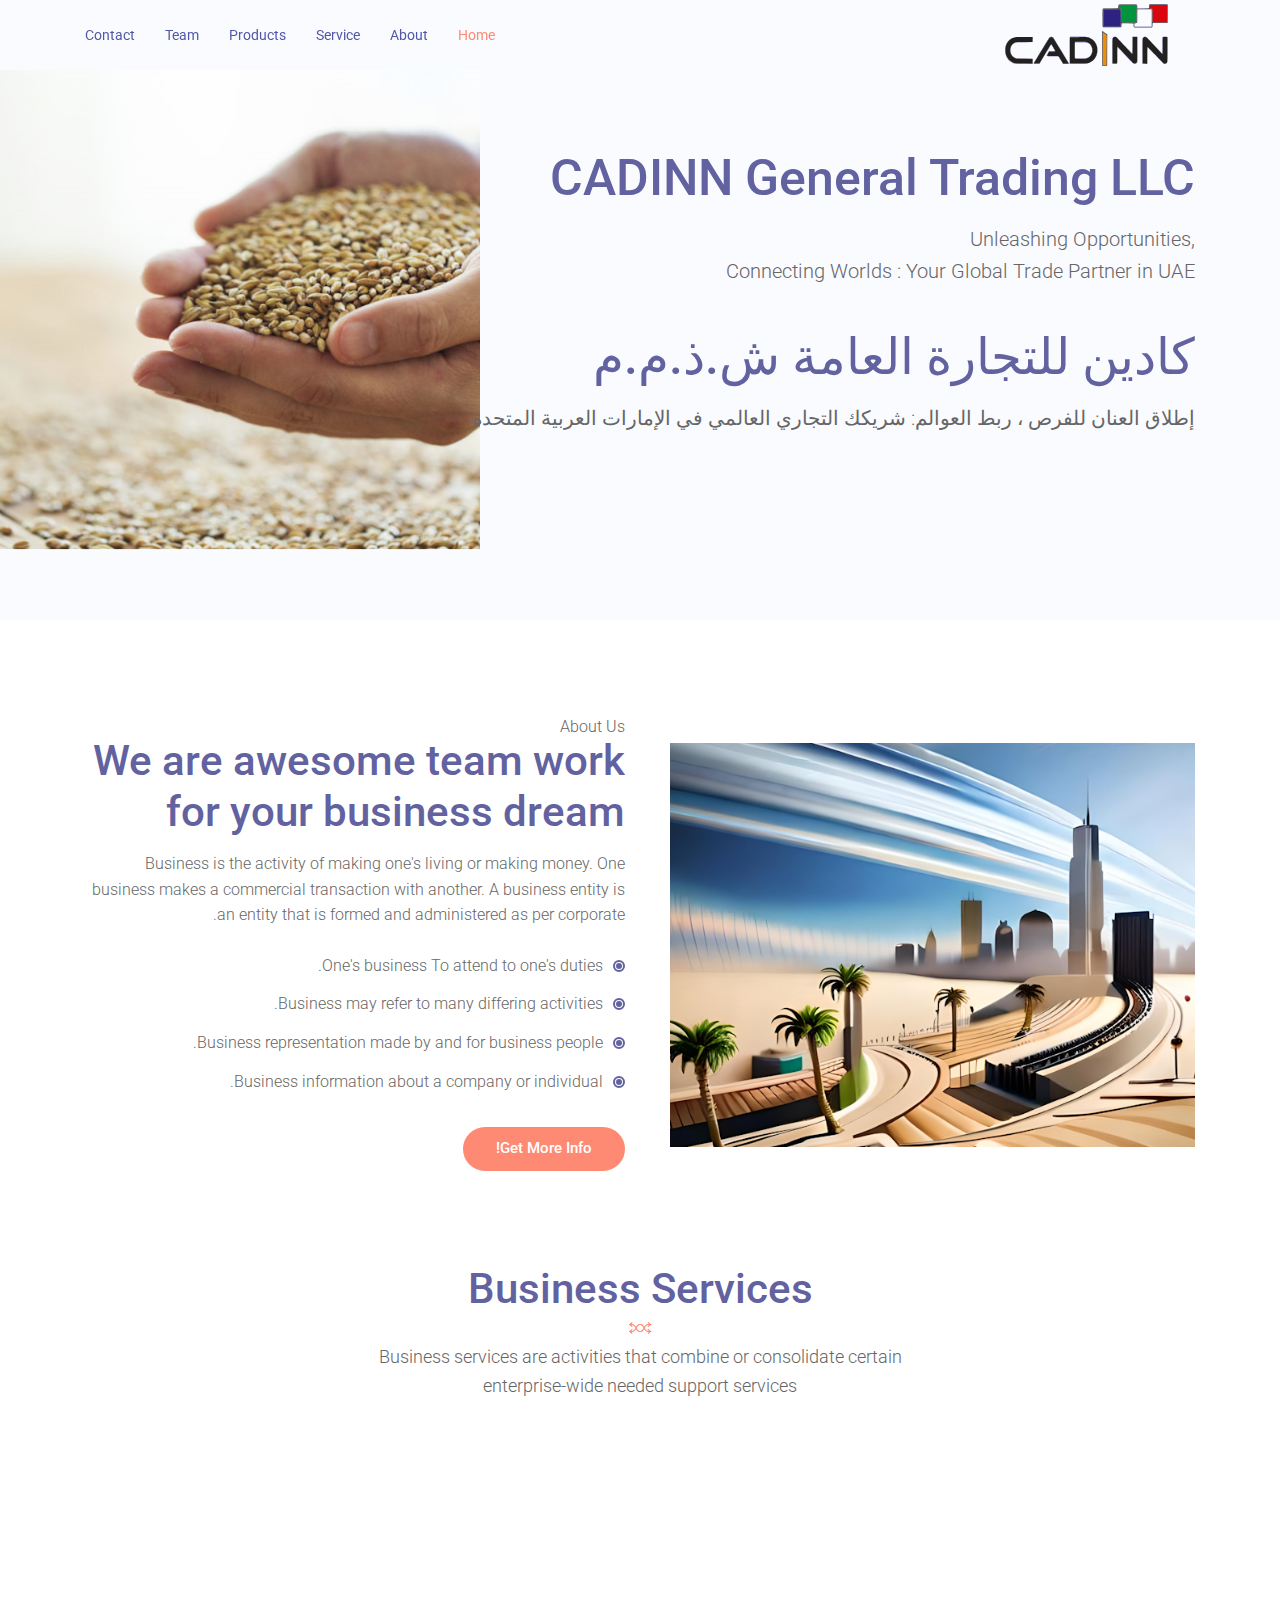
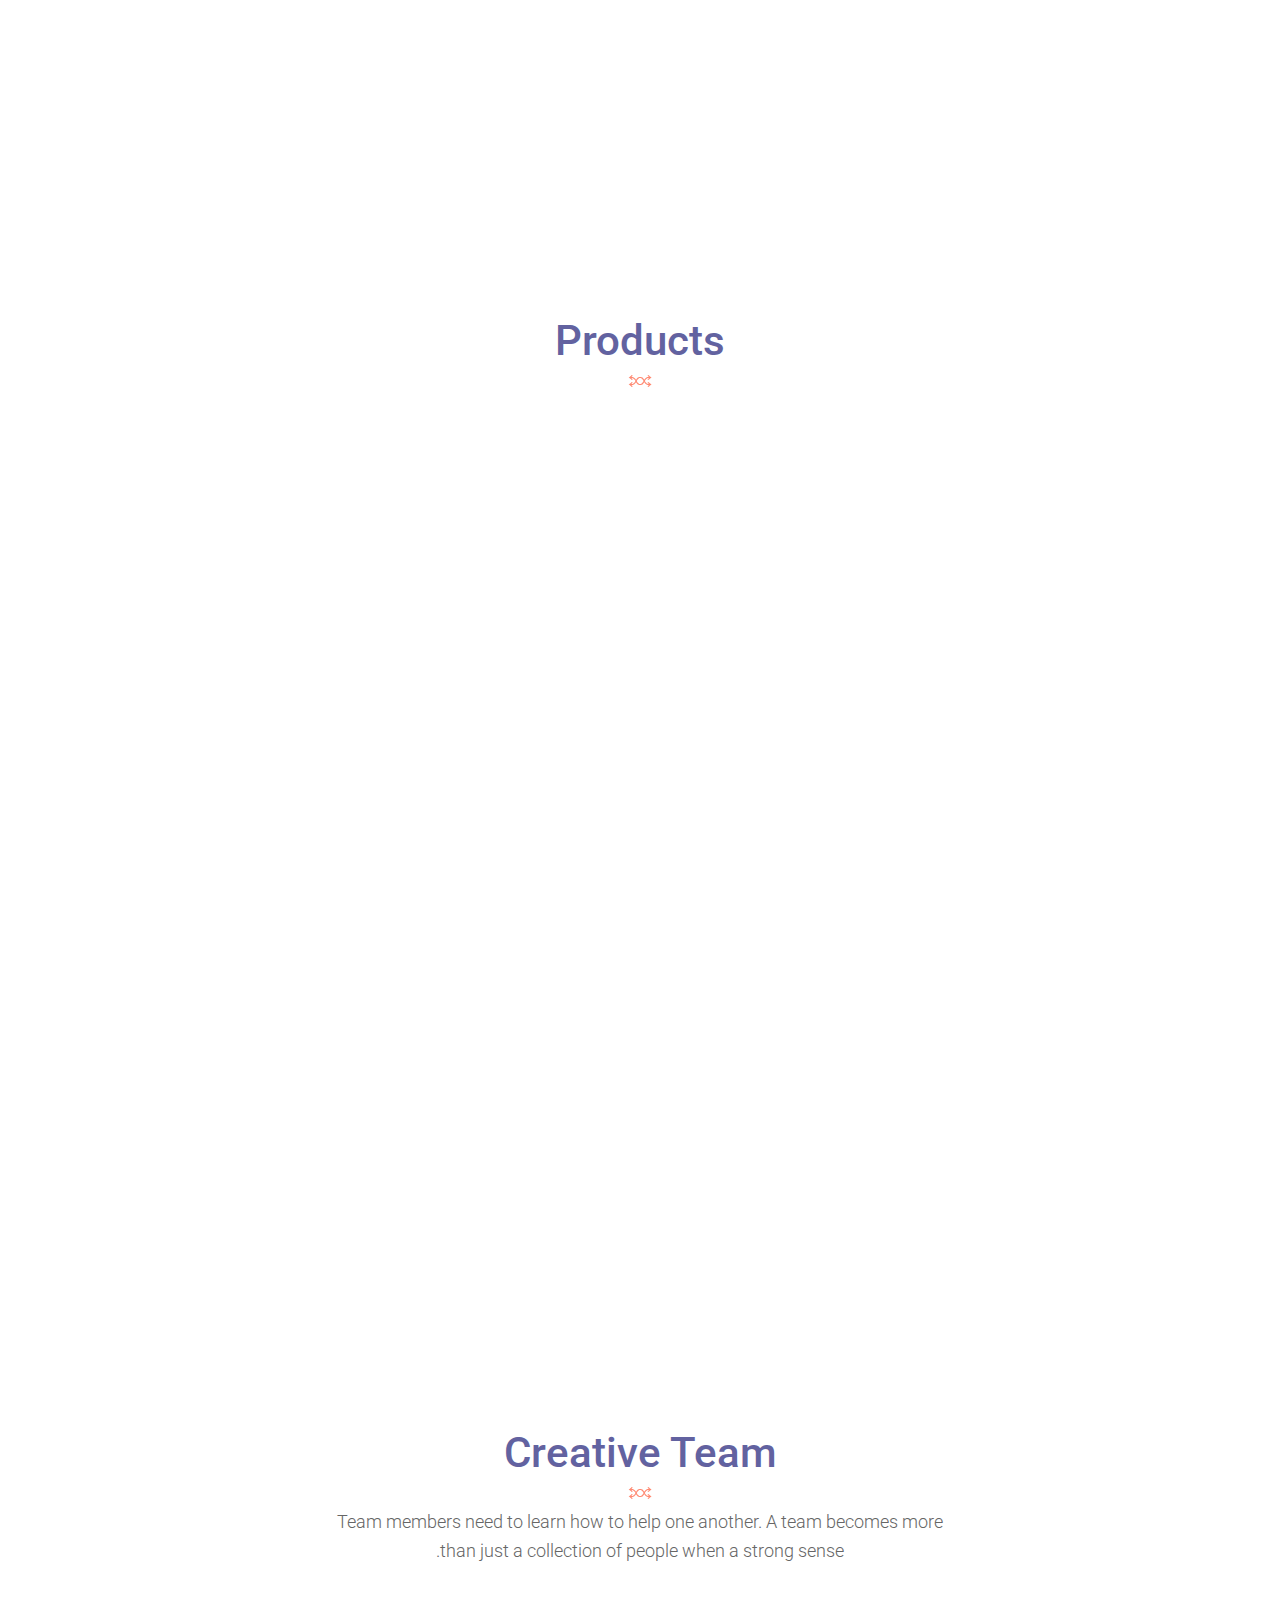
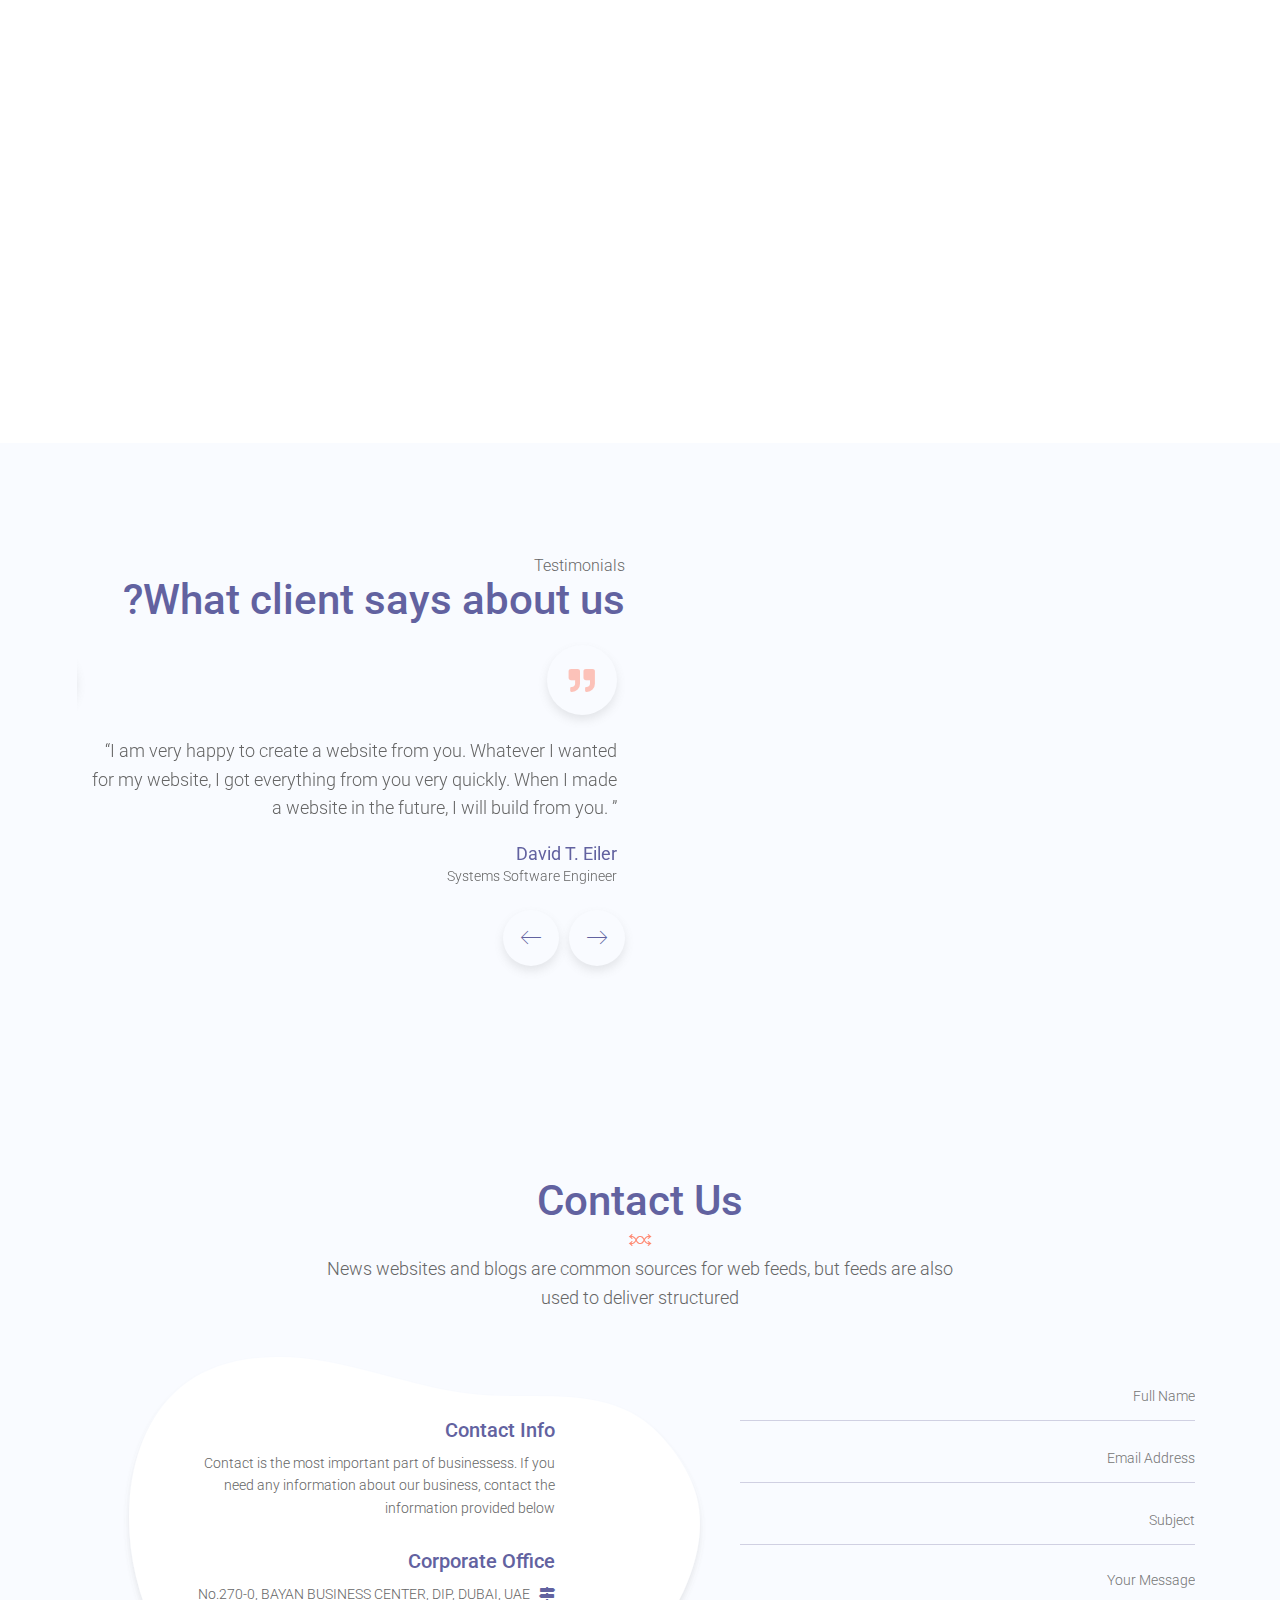
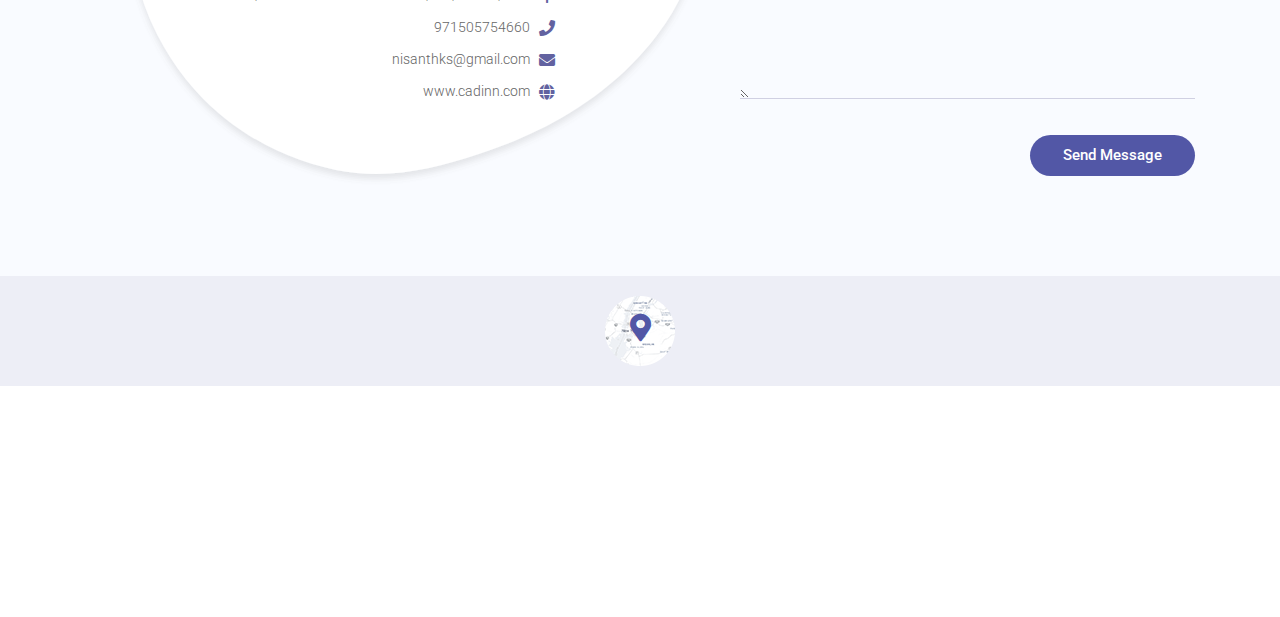
==== cadinn_AR.html @ c2d9a7ee "First Multilingual update" ====
<!DOCTYPE html>
<html class="no-js" lang="en">

<!-- Mirrored from limty-html.netlify.app/limty-rtl/index.html by HTTrack Website Copier/3.x [XR&CO'2014], Sun, 02 Jul 2023 07:24:33 GMT -->
<!-- Added by HTTrack --><meta http-equiv="content-type" content="text/html;charset=UTF-8" /><!-- /Added by HTTrack -->
<head>
  <!-- Meta Tags -->
  <meta charset="utf-8" />
  <meta http-equiv="x-ua-compatible" content="ie=edge" />
  <meta name="viewport" content="width=device-width, initial-scale=1" />
  <meta name="author" content="laralink" />
  <meta name="description" content="" />
  <meta name="keywords" content="" />
  <!-- Page Title -->
  <title>CADINN - General Trading LLC</title>
  <!-- Favicon Icon -->
  <link rel="icon" href="assets/img/favicon.png" />
  <!-- Stylesheets -->
  <link rel="stylesheet" href="assets/css/bootstrap.min.css" />
  <link rel="stylesheet" href="assets/css/owlCarousel.min.css" />
  <link rel="stylesheet" href="assets/css/fontawesome.min.css" />
  <link rel="stylesheet" href="assets/css/flaticon.css" />
  <link rel="stylesheet" href="assets/css/animate.css" />
  <link rel="stylesheet" href="assets/css/style.css" />
</head>

<body class="rtl">
  <div id="st-preloader">
    <div class="st-preloader-wave"></div>
    <div class="st-preloader-wave"></div>
    <div class="st-preloader-wave"></div>
    <div class="st-preloader-wave"></div>
    <div class="st-preloader-wave"></div>
  </div>
  <header class="st-header st-style1 st-sticky-menu">
    <div class="st-main-header">
      <div class="container">
        <div class="st-main-header-in">
          <div class="st-site-branding">
            <a href="index.html" class="st-logo-link"><img src="assets/img/light-img/logo.svg" alt="demo"></a>
          </div>
          <!-- For Site Title -->
          <!-- <span class="st-site-title">
            <a href="index.html">Logo</a>
          </span> -->
          <div class="st-nav-wrap st-fade-down">
            <div class="st-nav-toggle st-style1">
              <span></span>
              <span></span>
              <span></span>
              <span></span>
              <span></span>
              <span></span>
            </div>
            <nav class="st-nav st-desktop-nav">
              <ul class="st-nav-list onepage-nav">
                <li><a href="#home" class="smooth-scroll">Home</a></li>
                <li><a href="#about" class="smooth-scroll">About</a></li>
                <li><a href="#service" class="smooth-scroll">Service</a></li>
                <li><a href="#price" class="smooth-scroll">Products</a></li>
                <li><a href="#team" class="smooth-scroll">Team</a></li>
                <li><a href="#contact" class="smooth-scroll">Contact</a></li>
              </ul>
            </nav><!-- .st-nav -->
          </div><!-- .st-nav-wrap -->
        </div>
      </div>
    </div>
  </header>
  <div class="st-content">
    <!-- Start Hero Slider -->
    <div class="st-hero-slider1 owl-carousel st-owl-controler2" id="home">
      <div class="st-hero-slide st-style1 st-flex">
        <div class="container">
          <div class="st-hero-text st-style1">
            <h1 class="st-hero-title">CADINN General Trading LLC</h1>
            <div class="st-hero-subtitle">
              Unleashing Opportunities, <br />
              Connecting Worlds : Your Global Trade Partner in UAE
            </div>
            <h1 class="st-hero-title">كادين للتجارة العامة ش.ذ.م.م</h1>
            <div class="st-hero-subtitle">
              إطلاق العنان للفرص ، ربط العوالم: شريكك التجاري العالمي في الإمارات العربية المتحدة
            </div>
            <!-- <div class="st-btn-group st-style1">
              <a href="#" class="st-btn st-style1 st-color1">Learn More</a>
              <a href="https://www.youtube.com/embed/jRcfE2xxSAw?autoplay=1" class="st-btn st-style2 st-video-open"><i class="flaticon-multimedia"></i> Watch Video</a>
            </div> -->
          </div>
        </div>
        <div class="st-hero-img"><img src="assets/img/light-img/hero-img.png" alt="demo"></div>
      </div>
      <!-- <div class="st-hero-slide st-style1 st-flex">
        <div class="container">
          <div class="st-hero-text st-style1">
            <h1 class="st-hero-title">We are Very Professional  <br /> To Our Work</h1>
            <div class="st-hero-subtitle">
              The process of business model construction and modification<br />
              is also called business model innovation.
            </div>
            <div class="st-btn-group st-style1">
              <a href="#" class="st-btn st-style1 st-color1">Learn More</a>
              <a href="https://www.youtube.com/embed/jRcfE2xxSAw?autoplay=1" class="st-btn st-style2 st-video-open"><i class="flaticon-multimedia"></i> Watch Video</a>
            </div>
          </div>
        </div>
        <div class="st-hero-img"><img src="assets/img/light-img/hero-img1.png" alt="demo"></div>
      </div> -->
    </div>
    <!-- End Hero Slider -->
    <!-- Start Icon Box -->
    <!-- <section class="st-section-top">
      <div class="container">
        <div class="row">
          <div class="col-lg-4">
            <div class="st-iconbox st-style1 text-center wow fadeInUp" data-wow-duration="0.8s" data-wow-delay="0.2s">
              <div class="st-iconbox-icon">
                <i class="flaticon-focus"></i>
              </div>
              <h3 class="st-iconbox-title">Business Growth</h3>
              <div class="st-iconbox-text">
                Market penetration is the key for a business growth. Business
                development processes to develop and implement.
              </div>
            </div>
          </div>
          <div class="col-lg-4">
            <div class="st-iconbox st-style1 text-center wow fadeInUp" data-wow-duration="0.8s" data-wow-delay="0.3s">
              <div class="st-iconbox-icon">
                <i class="flaticon-career"></i>
              </div>
              <h3 class="st-iconbox-title">Business Focus</h3>
              <div class="st-iconbox-text">
                Business focuses on strategic planning for international
                operations. Business focus ensuring business needs.
              </div>
            </div>
          </div>
          <div class="col-lg-4">
            <div class="st-iconbox st-style1 text-center wow fadeInUp" data-wow-duration="0.8s" data-wow-delay="0.4s">
              <div class="st-iconbox-icon">
                <i class="flaticon-career-1"></i>
              </div>
              <h3 class="st-iconbox-title">Business Goal</h3>
              <div class="st-iconbox-text">
                Business needs are understood and communicated so that problem
                solutions meet the business goals.
              </div>
            </div>
          </div>
        </div>
      </div>
    </section> -->
    <!-- End Icon Box -->

    <!-- Start About Section -->
    <div class="st-about-wrap st-section-top" id="about">
      <div class="container">
        <div class="row">
          <div class="col-lg-6">
            <div class="st-vertical-middle">
              <div class="st-vertical-middle-in">
                <div class="st-about-img wow fadeInLeft" data-wow-duration="0.8s" data-wow-delay="0.2s"><img src="assets/img/light-img/about-img1.png" alt="demo"></div>
              </div>
            </div>
          </div>
          <div class="col-lg-6">
            <div class="st-section-heading st-style1">
              <h3>About Us</h3>
              <h2>We are awesome team work for your business dream</h2>
            </div>
            <div class="st-about-text">
              <p>Business is the activity of making one's living or making money. One business makes a commercial transaction with another. A business entity is an entity that is formed and administered as per corporate.</p>
              <ul class="tr-list">
                <li>One's business To attend to one's duties.</li>
                <li>Business may refer to many differing activities.</li>
                <li>Business representation made by and for business people.</li>
                <li>Business information about a company or individual.</li>
              </ul>
              <a href="#" class="st-btn st-style1 st-size1 st-color2">Get More Info!</a>
            </div>
          </div>
        </div>
      </div>
    </div>
    <!-- End About Section -->

    <!-- Start Service Section -->
    <section class="st-service-section st-section-top" id="service">
      <div class="container">
        <div class="st-section-heading st-style2 text-center">
          <h2>Business Services</h2>
          <div class="st-seperator">
            <div class="st-seperator-left-bar wow fadeInLeft" data-wow-duration="1s" data-wow-delay="0.2s"></div>
            <img src="assets/img/light-img/seperator-icon.png" alt="demo" class="st-seperator-icon">
            <div class="st-seperator-right-bar wow fadeInRight" data-wow-duration="1s" data-wow-delay="0.2s"></div>
          </div>
          <p>Business services are activities that combine or consolidate certain <br>enterprise-wide needed support services</p>
        </div>
      </div>
      <div class="st-owl-controler3-hover">
        <div class="container">
          <div class="st-service-carousel owl-carousel st-style2 st-owl-controler3">
            <div class="st-image-box st-style1 text-center wow fadeIn" data-wow-duration="0.8s" data-wow-delay="0.2s">
              <a href="#" class="st-image"><img src="assets/img/light-img/service1.png" alt="demo"></a>
              <div class="st-image-box-info">
                <h3 class="st-image-box-title"><a href="#">Business Meeting</a></h3>
                <div class="st-image-box-text">A meeting is when two or more people come together to discuss one or more topics often in a formal or business</div>
              </div>
            </div>
            <div class="st-image-box st-style1 text-center wow fadeIn" data-wow-duration="0.8s" data-wow-delay="0.25s">
              <a href="#" class="st-image"><img src="assets/img/light-img/service2.png" alt="demo"></a>
              <div class="st-image-box-info">
                <h3 class="st-image-box-title"><a href="#">Business Analysis</a></h3>
                <div class="st-image-box-text">Business analysis is a research discipline of identifying business needs and determining solutions to business.</div>
              </div>
            </div>
            <div class="st-image-box st-style1 text-center wow fadeIn" data-wow-duration="0.8s" data-wow-delay="0.3s">
              <a href="#" class="st-image"><img src="assets/img/light-img/service3.png" alt="demo"></a>
              <div class="st-image-box-info">
                <h3 class="st-image-box-title"><a href="#">Business Grow</a></h3>
                <div class="st-image-box-text">Market penetration is the key for a business growth. Business development processes to develop and implement growth.</div>
              </div>
            </div>
          </div>
        </div>
      </div>
      <!-- <div class="st-service-background-shap">
        <svg xmlns="http://www.w3.org/2000/svg" xmlns:xlink="http://www.w3.org/1999/xlink" width="858px" height="924px">
          <path fill-rule="evenodd"  fill="rgb(249, 251, 255)" d="M664.747,103.039 C653.462,87.314 639.932,72.487 623.957,58.931 C548.874,-4.793 440.575,-17.454 354.139,28.436 C295.555,59.540 256.035,109.725 237.462,166.269 C210.450,248.522 169.585,324.882 114.434,391.411 C-3.108,533.202 -36.669,703.629 44.624,816.957 C149.756,963.519 407.069,959.014 619.349,806.896 C831.627,654.780 918.489,412.653 813.356,266.091 C804.112,253.203 793.682,241.497 782.210,230.960 C739.413,191.657 698.632,150.252 664.747,103.039 Z"/>
        </svg>
      </div> -->
    </section>
    <!-- End Service Section -->

    <!-- Start Fun Fact Section -->
    <!-- <div class="st-funfact-wrap st-section-top">
      <div class="container">
        <div class="row">
          <div class="col-lg-3 col-sm-6">
            <div class="st-funfact text-center wow fadeInUp" data-wow-duration="0.8s" data-wow-delay="0.2s">
              <div class="st-funfact-icon"><i class="flaticon-rate"></i></div>
              <h2 class="st-funfact-number st-counter">999</h2>
              <h3 class="st-funfact-title">Satisfied customers</h3>
            </div>
          </div>
          <div class="col-lg-3 col-sm-6">
            <div class="st-funfact text-center wow fadeInUp" data-wow-duration="0.8s" data-wow-delay="0.25s">
              <div class="st-funfact-icon"><i class="flaticon-code"></i></div>
              <h2 class="st-funfact-number st-counter">185</h2>
              <h3 class="st-funfact-title">Built websites</h3>
            </div>
          </div>
          <div class="col-lg-3 col-sm-6">
            <div class="st-funfact text-center wow fadeInUp" data-wow-duration="0.8s" data-wow-delay="0.3s">
              <div class="st-funfact-icon"><i class="flaticon-laptop"></i></div>
              <h2 class="st-funfact-number st-counter">100</h2>
              <h3 class="st-funfact-title">Experts Worker</h3>
            </div>
          </div>
          <div class="col-lg-3 col-sm-6">
            <div class="st-funfact text-center wow fadeInUp" data-wow-duration="0.8s" data-wow-delay="0.35s">
              <div class="st-funfact-icon"><i class="flaticon-win"></i></div>
              <h2 class="st-funfact-number st-counter">200</h2>
              <h3 class="st-funfact-title">Experience Years</h3>
            </div>
          </div>
        </div>
      </div>
    </div> -->
    <!-- End Fun Fact Section -->

    <!-- Start Project Section -->
    <!-- <div class="st-project-wrap st-section-top" id="portfolio">
      <div class="container">
        <div class="st-section-heading st-style2 text-center">
          <h2>Our Latest Project</h2>
          <div class="st-seperator">
            <div class="st-seperator-left-bar wow fadeInLeft" data-wow-duration="1s" data-wow-delay="0.2s"></div>
            <img src="assets/img/light-img/seperator-icon.png" alt="demo" class="st-seperator-icon">
            <div class="st-seperator-right-bar wow fadeInRight" data-wow-duration="1s" data-wow-delay="0.2s"></div>
          </div>
          <p>This is a great place to tell people more about your services and peak <br>their interest. Last year our latest work album</p>
        </div>
      </div>
      <div class="st-project st-project-carousel owl-carousel st-style1 st-owl-controler1">
        <a href="#" class="st-single-project st-bg wow fadeIn" data-wow-duration="0.8s" data-wow-delay="0.2s" data-src="assets/img/light-img/project1.jpg">
          <div class="st-project-meta">
            <h3>Project Title One</h3>
            <span>Branding</span>
          </div>
        </a>
        <a href="#" class="st-single-project st-bg wow fadeIn" data-wow-duration="0.8s" data-wow-delay="0.25s" data-src="assets/img/light-img/project2.jpg">
          <div class="st-project-meta">
            <h3>Project Title One</h3>
            <span>Branding</span>
          </div>
        </a>
        <a href="#" class="st-single-project st-bg wow fadeIn" data-wow-duration="0.8s" data-wow-delay="0.3s" data-src="assets/img/light-img/project3.jpg">
          <div class="st-project-meta">
            <h3>Project Title One</h3>
            <span>Branding</span>
          </div>
        </a>
        <a href="#" class="st-single-project st-bg wow fadeIn" data-wow-duration="0.8s" data-wow-delay="0.35s" data-src="assets/img/light-img/project4.jpg">
          <div class="st-project-meta">
            <h3>Project Title One</h3>
            <span>Branding</span>
          </div>
        </a>
        <a href="#" class="st-single-project st-bg wow fadeIn" data-wow-duration="0.8s" data-wow-delay="0.2s" data-src="assets/img/light-img/project1.jpg">
          <div class="st-project-meta">
            <h3>Project Title One</h3>
            <span>Branding</span>
          </div>
        </a>
        <a href="#" class="st-single-project st-bg wow fadeIn" data-wow-duration="0.8s" data-wow-delay="0.25s" data-src="assets/img/light-img/project2.jpg">
          <div class="st-project-meta">
            <h3>Project Title One</h3>
            <span>Branding</span>
          </div>
        </a>
        <a href="#" class="st-single-project st-bg wow fadeIn" data-wow-duration="0.8s" data-wow-delay="0.3s" data-src="assets/img/light-img/project3.jpg">
          <div class="st-project-meta">
            <h3>Project Title One</h3>
            <span>Branding</span>
          </div>
        </a>
        <a href="#" class="st-single-project st-bg wow fadeIn" data-wow-duration="0.8s" data-wow-delay="0.35s" data-src="assets/img/light-img/project4.jpg">
          <div class="st-project-meta">
            <h3>Project Title One</h3>
            <span>Branding</span>
          </div>
        </a>
        <a href="#" class="st-single-project st-bg wow fadeIn" data-wow-duration="0.8s" data-wow-delay="0.2s" data-src="assets/img/light-img/project1.jpg">
          <div class="st-project-meta">
            <h3>Project Title One</h3>
            <span>Branding</span>
          </div>
        </a>
        <a href="#" class="st-single-project st-bg wow fadeIn" data-wow-duration="0.8s" data-wow-delay="0.25s" data-src="assets/img/light-img/project2.jpg">
          <div class="st-project-meta">
            <h3>Project Title One</h3>
            <span>Branding</span>
          </div>
        </a>
        <a href="#" class="st-single-project st-bg wow fadeIn" data-wow-duration="0.8s" data-wow-delay="0.3s" data-src="assets/img/light-img/project3.jpg">
          <div class="st-project-meta">
            <h3>Project Title One</h3>
            <span>Branding</span>
          </div>
        </a>
        <a href="#" class="st-single-project st-bg wow fadeIn" data-wow-duration="0.8s" data-wow-delay="0.35s" data-src="assets/img/light-img/project4.jpg">
          <div class="st-project-meta">
            <h3>Project Title One</h3>
            <span>Branding</span>
          </div>
        </a>
        <a href="#" class="st-single-project st-bg wow fadeIn" data-wow-duration="0.8s" data-wow-delay="0.2s" data-src="assets/img/light-img/project1.jpg">
          <div class="st-project-meta">
            <h3>Project Title One</h3>
            <span>Branding</span>
          </div>
        </a>
        <a href="#" class="st-single-project st-bg wow fadeIn" data-wow-duration="0.8s" data-wow-delay="0.25s" data-src="assets/img/light-img/project2.jpg">
          <div class="st-project-meta">
            <h3>Project Title One</h3>
            <span>Branding</span>
          </div>
        </a>
        <a href="#" class="st-single-project st-bg wow fadeIn" data-wow-duration="0.8s" data-wow-delay="0.3s" data-src="assets/img/light-img/project3.jpg">
          <div class="st-project-meta">
            <h3>Project Title One</h3>
            <span>Branding</span>
          </div>
        </a>
        <a href="#" class="st-single-project st-bg wow fadeIn" data-wow-duration="0.8s" data-wow-delay="0.35s" data-src="assets/img/light-img/project4.jpg">
          <div class="st-project-meta">
            <h3>Project Title One</h3>
            <span>Branding</span>
          </div>
        </a>
      </div>
    </div> -->
    <!-- End Project Section -->

    <!-- Start Skill Section -->
    <!-- <section class="st-skill-wrap st-section-top">
      <div class="container">
        <div class="row">
          <div class="col-lg-6">
            <div class="st-vertical-middle">
              <div class="st-vertical-middle-in wow fadeInLeft" data-wow-duration="0.8s" data-wow-delay="0.2s">
                <div class="st-skill-img text-center">
                  <img src="assets/img/light-img/skill-img.png" alt="demo">
                </div>
              </div>
            </div>
          </div>
          <div class="col-lg-6">
            <div class="st-section-heading st-style2 st-type2">
              <h2>Skills & Expertise</h2>
              <p>A skill is the ability to carry out a task with determined results often within a given amount of time. Skill usually requires certain environ stimuli and situations to assess more then enough.</p>
            </div>
            <div class="st-progressbar-wrap">
              <div class="st-single-progressbar">
                <div class="st-progressbar-meta">
                  <h3 class="st-progressbar-title">Web Development</h3>
                  <div class="st-progressbar-percentage">90%</div>
                </div>
                <div class="st-progressbar" data-progress-percentage="90">
                  <div class="st-progressbar-in wow fadeInLeft" data-wow-duration="1.5s" data-wow-delay="0.5s"></div>
                </div>
              </div> .st-single-progressbar 
              <div class="st-single-progressbar">
                <div class="st-progressbar-meta">
                  <h3 class="st-progressbar-title">Web Design</h3>
                  <div class="st-progressbar-percentage">95%</div>
                </div>
                <div class="st-progressbar" data-progress-percentage="95">
                  <div class="st-progressbar-in wow fadeInLeft" data-wow-duration="1.5s" data-wow-delay="0.5s"></div>
                </div>
              </div> .st-single-progressbar 
              <div class="st-single-progressbar">
                <div class="st-progressbar-meta">
                  <h3 class="st-progressbar-title">HTML / CSS</h3>
                  <div class="st-progressbar-percentage">85%</div>
                </div>
                <div class="st-progressbar" data-progress-percentage="85">
                  <div class="st-progressbar-in wow fadeInLeft" data-wow-duration="1.5s" data-wow-delay="0.5s"></div>
                </div>
              </div> .st-single-progressbar 
              <div class="st-single-progressbar">
                <div class="st-progressbar-meta">
                  <h3 class="st-progressbar-title">WordPress</h3>
                  <div class="st-progressbar-percentage">80%</div>
                </div>
                <div class="st-progressbar" data-progress-percentage="80">
                  <div class="st-progressbar-in wow fadeInLeft" data-wow-duration="1.5s" data-wow-delay="0.5s"></div>
                </div>
              </div> .st-single-progressbar 
              <div class="st-single-progressbar">
                <div class="st-progressbar-meta">
                  <h3 class="st-progressbar-title">Photoshop</h3>
                  <div class="st-progressbar-percentage">95%</div>
                </div>
                <div class="st-progressbar" data-progress-percentage="95">
                  <div class="st-progressbar-in wow fadeInLeft" data-wow-duration="1.5s" data-wow-delay="0.5s"></div>
                </div>
              </div> .st-single-progressbar 
            </div>
          </div>
        </div>
      </div>
    </section> -->
    <!-- End Skill Section -->



    <!-- Start CTA Section -->
    <!-- <section class="st-cta-wrap st-gray-bg">
      <div class="container">
        <div class="row">
          <div class="col-lg-7 offset-lg-1">
            <div class="st-cta text-center st-section">
              <h2 class="st-cta-title">Build your Perfect Template Now!</h2>
              <div class="st-cta-text">If you want to create a new website for your business, do not hesitate to contact us today. We have created you to provide all type.</div>
              <div class="st-cta-btn">
                <a href="#" class="st-btn st-style1 st-size1 st-color1">Get Limty Now!</a>
              </div>
            </div>
          </div>
          <div class="col-lg-4">
            <div class="st-vertical-middle">
              <div class="st-vertical-middle-in st-flex">
                <div class="st-cta-img wow fadeInRight" data-wow-duration="1s" data-wow-delay="0.2s">
                  <img src="assets/img/light-img/cta-img.png" alt="demo">
                </div>
              </div>
            </div>
          </div>
        </div>
      </div>
    </section> -->
    <!-- End CTA Section -->

    <!-- Start Pricing Plan -->
    <section class="st-pricing-wrap st-section" id="price">
      <div class="container">
        <div class="st-section-heading st-style2 text-center">
          <h2>Products</h2>
          <div class="st-seperator">
            <div class="st-seperator-left-bar wow fadeInLeft" data-wow-duration="1s" data-wow-delay="0.2s"></div>
            <img src="assets/img/light-img/seperator-icon.png" alt="demo" class="st-seperator-icon">
            <div class="st-seperator-right-bar wow fadeInRight" data-wow-duration="1s" data-wow-delay="0.2s"></div>
          </div>
          <!-- <p>Pricing strategy in which the selling price is determined by adding a specific <br>amount markup to a product's unit cost.</p> -->
        </div>
      </div>
      <div class="container">
        <div class="row">
          <div class="col-lg-4">
            <div class="st-price-card text-center wow fadeInUp" data-wow-duration="0.8s" data-wow-delay="0.2s">
              <div class="st-price-card-img"><img src="assets/img/light-img/alfalfa-hay-1.png" alt="demo"></div>
              <h3 class="st-price-card-title">Alfalfa Hay</h3>
              <!-- <div class="st-price">
                <h3>$19</h3>
                <span>per month</span>
              </div> -->
              <!-- <ul class="st-price-card-feature st-mp0">
                <li>Free Suppport 24/7</li>
                <li>Databases Download</li>
                <li>Maintenance Email</li>
                <li>Unlimited Traffic</li>
              </ul> -->
              <div class="st-price-card-btn">
                <a href="#contact" class="st-btn st-style1 st-size1 st-color1">Enquire</a>
                <a href="https://api.whatsapp.com/send?phone=971586695377" class="st-btn st-style1 st-size1 st-color1">Chat</a>
              </div>
            </div>
          </div>
          <div class="col-lg-4">
            <div class="st-price-card text-center st-featured-price wow fadeInUp" data-wow-duration="0.8s" data-wow-delay="0.3s">
              <div class="st-price-card-img"><img src="assets/img/light-img/Yellow Maize.jpg" alt="demo"></div>
              <h3 class="st-price-card-title">Yellow Maize</h3>
              <!-- <div class="st-price">
                <h3>$29</h3>
                <span>per month</span>
              </div>
              <ul class="st-price-card-feature st-mp0">
                <li>Free Suppport 24/7</li>
                <li>Databases Download</li>
                <li>Maintenance Email</li>
                <li>Unlimited Traffic</li>
              </ul> -->
              <div class="st-price-card-btn">
                <a href="#contact" class="st-btn st-style1 st-size1 st-color2">Enquire</a>
              </div>
            </div>
          </div>
          <div class="col-lg-4">
            <div class="st-price-card text-center wow fadeInUp" data-wow-duration="0.8s" data-wow-delay="0.4s">
              <div class="st-price-card-img"><img src="assets/img/light-img/barley.jpg" alt="demo"></div>
              <h3 class="st-price-card-title">Barley</h3>
              <!-- <div class="st-price">
                <h3>$49</h3>
                <span>per month</span>
              </div>
              <ul class="st-price-card-feature st-mp0">
                <li>Free Suppport 24/7</li>
                <li>Databases Download</li>
                <li>Maintenance Email</li>
                <li>Unlimited Traffic</li>
              </ul> -->
              <div class="st-price-card-btn">
                <a href="#contact" class="st-btn st-style1 st-size1 st-color1">Enquire</a>
              </div>
            </div>
          </div>
          <div class="col-lg-4">
            <div class="st-price-card text-center wow fadeInUp" data-wow-duration="0.8s" data-wow-delay="0.4s">
              <div class="st-price-card-img"><img src="assets/img/light-img/BARLEY FLAKES.jpeg" alt="demo"></div>
              <h3 class="st-price-card-title">Barley Flakes</h3>
              <div class="st-price-card-btn">
                <a href="#contact" class="st-btn st-style1 st-size1 st-color1">Enquire</a>
              </div>
            </div>
          </div>
          <div class="col-lg-4">
            <div class="st-price-card text-center wow fadeInUp" data-wow-duration="0.8s" data-wow-delay="0.4s">
              <div class="st-price-card-img"><img src="assets/img/light-img/corn flakes.jpg" alt="demo"></div>
              <h3 class="st-price-card-title">Corn Flakes</h3>
              <div class="st-price-card-btn">
                <a href="#contact" class="st-btn st-style1 st-size1 st-color1">Enquire</a>
              </div>
            </div>
          </div>
        </div>
      </div>
    </section>
    <!-- End Pricing Plan -->

        <!-- Start Team Section -->
    <section class="st-team-wrap st-section" id="team">
      <div class="container">
        <div class="st-section-heading st-style2 text-center">
          <h2>Creative Team</h2>
          <div class="st-seperator">
            <div class="st-seperator-left-bar wow fadeInLeft" data-wow-duration="1s" data-wow-delay="0.2s"></div>
            <img src="assets/img/light-img/seperator-icon.png" alt="demo" class="st-seperator-icon">
            <div class="st-seperator-right-bar wow fadeInRight" data-wow-duration="1s" data-wow-delay="0.2s"></div>
          </div>
          <p>Team members need to learn how to help one another. A team becomes more <br>than just a collection of people when a strong sense.</p>
        </div>
      </div>
      <div class="st-owl-controler3-hover">
        <div class="container">
          <div class="st-member-carousel owl-carousel st-style2 st-owl-controler3">
            <div class="st-team-member text-center wow fadeInUp" data-wow-duration="0.8s" data-wow-delay="0.2s">
              <div class="st-member-img">
                <img src="assets/img/light-img/team1.png" alt="demo">
              </div>
              <div class="st-member-info">
                <h3 class="st-member-name">Rodney Artichoke</h3>
                <div class="st-member-designation">UI/UX Designer</div>
                <ul class="st-member-social-btn st-flex st-mp0">
                  <li><a href="#"><i class="fab fa-facebook-f"></i></a></li>
                  <li><a href="#"><i class="fab fa-twitter"></i></a></li>
                  <li><a href="#"><i class="fab fa-pinterest-p"></i></a></li>
                  <li><a href="#"><i class="fab fa-instagram"></i></a></li>
                </ul>
              </div>
            </div>
            <div class="st-team-member text-center wow fadeInUp" data-wow-duration="0.8s" data-wow-delay="0.25s">
              <div class="st-member-img">
                <img src="assets/img/light-img/team2.png" alt="demo">
              </div>
              <div class="st-member-info">
                <h3 class="st-member-name">Aston Dark</h3>
                <div class="st-member-designation">Web Developer</div>
                <ul class="st-member-social-btn st-flex st-mp0">
                  <li><a href="#"><i class="fab fa-facebook-f"></i></a></li>
                  <li><a href="#"><i class="fab fa-twitter"></i></a></li>
                  <li><a href="#"><i class="fab fa-pinterest-p"></i></a></li>
                  <li><a href="#"><i class="fab fa-instagram"></i></a></li>
                </ul>
              </div>
            </div>
            <div class="st-team-member text-center wow fadeInUp" data-wow-duration="0.8s" data-wow-delay="0.3s">
              <div class="st-member-img">
                <img src="assets/img/light-img/team3.png" alt="demo">
              </div>
              <div class="st-member-info">
                <h3 class="st-member-name">Keir Preston</h3>
                <div class="st-member-designation">Business Advisor</div>
                <ul class="st-member-social-btn st-flex st-mp0">
                  <li><a href="#"><i class="fab fa-facebook-f"></i></a></li>
                  <li><a href="#"><i class="fab fa-twitter"></i></a></li>
                  <li><a href="#"><i class="fab fa-pinterest-p"></i></a></li>
                  <li><a href="#"><i class="fab fa-instagram"></i></a></li>
                </ul>
              </div>
            </div>
            <div class="st-team-member text-center wow fadeInUp" data-wow-duration="0.8s" data-wow-delay="0.35s">
              <div class="st-member-img">
                <img src="assets/img/light-img/team4.png" alt="demo">
              </div>
              <div class="st-member-info">
                <h3 class="st-member-name">Criss Donald</h3>
                <div class="st-member-designation">Business Analysis</div>
                <ul class="st-member-social-btn st-flex st-mp0">
                  <li><a href="#"><i class="fab fa-facebook-f"></i></a></li>
                  <li><a href="#"><i class="fab fa-twitter"></i></a></li>
                  <li><a href="#"><i class="fab fa-pinterest-p"></i></a></li>
                  <li><a href="#"><i class="fab fa-instagram"></i></a></li>
                </ul>
              </div>
            </div>
          </div>
        </div>
      </div>
    </section>
    <!-- End Team Section -->
    
    <!-- Start Blog Section -->
    <!-- <section class="st-blog-wrap st-section st-gray-bg" id="blog">
      <div class="container">
        <div class="st-section-heading st-style2 text-center">
          <h2>Latest News</h2>
          <div class="st-seperator">
            <div class="st-seperator-left-bar wow fadeInLeft" data-wow-duration="1s" data-wow-delay="0.2s"></div>
            <img src="assets/img/light-img/seperator-icon.png" alt="demo" class="st-seperator-icon">
            <div class="st-seperator-right-bar wow fadeInRight" data-wow-duration="1s" data-wow-delay="0.2s"></div>
          </div>
          <p>News websites and blogs are common sources for web feeds, but feeds are <br>also used to deliver structured</p>
        </div>
      </div>
      <div class="container">
        <div class="row">
          <div class="col-lg-4">
            <div class="st-blog st-style1 wow fadeInUp" data-wow-duration="0.8s" data-wow-delay="0.2s">
              <div class="st-zoom">
                <a href="#" class="st-blog-thumb st-bg st-zoom-in" data-src="assets/img/light-img/blog1.png"></a>
              </div>
              <div class="st-blog-info">
                <div class="st-blog-label">By <a href="#">Limty</a></div>
                <h2 class="st-blog-title"><a href="#">A business plan is a formal written document business goals</a></h2>
                <div class="st-blog-text">A business plan is a formal written document containing business goals. The methods on how these goals can be [....]</div>
                <div class="st-blog-meta">
                  <div class="st-blog-meta-left"><span class="st-posted-by">12 March, 2019</span></div>
                  <div class="st-blog-meta-right"><a href="#" class="st-blog-btn">Read More <i class="fas fa-chevron-right"></i></a></div>
                </div>
              </div>
            </div>
          </div>
          <div class="col-lg-4">
            <div class="st-blog st-style1 wow fadeInUp" data-wow-duration="0.8s" data-wow-delay="0.3s">
              <div class="st-zoom">
                <a href="#" class="st-blog-thumb st-bg st-zoom-in" data-src="assets/img/light-img/blog2.png"></a>
              </div>
              <div class="st-blog-info">
                <div class="st-blog-label">By <a href="#">Limty</a></div>
                <h2 class="st-blog-title"><a href="#">A business is the activity of making one's living</a></h2>
                <div class="st-blog-text">Business may offer to many differing activitie, such as the activity of buying or selling in trade. Business activity [....]</div>
                <div class="st-blog-meta">
                  <div class="st-blog-meta-left"><span class="st-posted-by">08 March, 2019</span></div>
                  <div class="st-blog-meta-right"><a href="#" class="st-blog-btn">Read More <i class="fas fa-chevron-right"></i></a></div>
                </div>
              </div>
            </div>
          </div>
          <div class="col-lg-4">
            <div class="st-blog st-style1 wow fadeInUp" data-wow-duration="0.8s" data-wow-delay="0.3s">
              <div class="st-zoom">
                <a href="#" class="st-blog-thumb st-bg st-zoom-in" data-src="assets/img/light-img/blog3.png"></a>
              </div>
              <div class="st-blog-info">
                <div class="st-blog-label">By <a href="#">Limty</a></div>
                <h2 class="st-blog-title"><a href="#">Business statistics is the science of good decision making</a></h2>
                <div class="st-blog-text">Business statistics is the science of good decision making in the face of ambiguity and is used in many system [....]</div>
                <div class="st-blog-meta">
                  <div class="st-blog-meta-left"><span class="st-posted-by">02 March, 2019</span></div>
                  <div class="st-blog-meta-right"><a href="#" class="st-blog-btn">Read More <i class="fas fa-chevron-right"></i></a></div>
                </div>
              </div>
            </div>
          </div>
        </div>
      </div>
    </section> -->
    <!-- End Blog Section -->

    <!-- Start Client Section -->
    <!-- <div class="st-client-wrap st-section">
      <div class="container">
        <div class="st-client-carousel owl-carousel">
          <div class="st-client-logo st-flex wow fadeIn" data-wow-duration="0.8s" data-wow-delay="0.2s"><img src="assets/img/light-img/client-logo01.png" alt="demo"></div>
          <div class="st-client-logo st-flex wow fadeIn" data-wow-duration="0.8s" data-wow-delay="0.25s"><img src="assets/img/light-img/client-logo02.png" alt="demo"></div>
          <div class="st-client-logo st-flex wow fadeIn" data-wow-duration="0.8s" data-wow-delay="0.3s"><img src="assets/img/light-img/client-logo03.png" alt="demo"></div>
          <div class="st-client-logo st-flex wow fadeIn" data-wow-duration="0.8s" data-wow-delay="0.35s"><img src="assets/img/light-img/client-logo04.png" alt="demo"></div>
          <div class="st-client-logo st-flex wow fadeIn" data-wow-duration="0.8s" data-wow-delay="0.4s"><img src="assets/img/light-img/client-logo05.png" alt="demo"></div>
        </div>
      </div>
    </div> -->
    <!-- End Client Section -->

    <!-- Start Testimonial Section -->
    <section class="st-testimonial-wrap st-section st-gray-bg">
      <div class="container">
        <div class="row">
          <div class="col-lg-6">
            <div class="st-testimonial-right-img st-flex wow fadeInLeft" data-wow-duration="0.8s" data-wow-delay="0.2s">
              <img src="assets/img/light-img/testimonial-img.png" alt="demo">
            </div>
          </div>
          <div class="col-lg-6">
            <div class="st-vertical-middle">
              <div class="st-vertical-middle-in">
                <div class="st-section-heading st-style1">
                  <h3>Testimonials</h3>
                  <h2>What client says about us?</h2>
                </div>
                <div class="st-testimonial-slider owl-carousel st-owl-controler4">
                  <div class="st-single-testimonial">
                    <div class="st-testimonial-quote st-flex"><i class="fas fa-quote-right"></i></div>
                    <div class="st-testimonial-text">“I am very happy to create a website from you. Whatever I wanted for my website, I got everything from you very quickly. When I made a website in the future, I will build from you. ”</div>
                    <div class="st-testimonial-meta">
                      <h3>David T. Eiler</h3>
                      <p>Systems Software Engineer</p>
                    </div>
                  </div>
                  <div class="st-single-testimonial">
                    <div class="st-testimonial-quote st-flex"><i class="fas fa-quote-right"></i></div>
                    <div class="st-testimonial-text">“Imagine a combination of AJAX and OWL. Our feature set is unparalleled, but our out-of-the-box ultra-co-branded interfaces and simple use is constantly considered an amazing achievement. ”</div>
                    <div class="st-testimonial-meta">
                      <h3>Jhon Doe T. Eiler</h3>
                      <p>Markeging Manager</p>
                    </div>
                  </div>
                </div>
              </div>
            </div>
          </div>
        </div>
      </div>
    </section>
    <!-- End Testimonial Section -->

    <!-- Start News Letter Section -->
    <!-- <section class="st-section">
      <div class="container">
        <div class="row">
          <div class="col-lg-12">
            <div class="st-newsletter-wrap">
              <div class="st-left-newsletter">
                <div class="st-section-heading st-style1 st-type1">
                  <h3>Just a moment</h3>
                  <h2>Subscribe to our newsletter</h2>
                </div>
                <div class="st-newsletter">
                  <div class="st-newsletter-text">Subscribe to our Newsletter. We'll send email notifications everytime we release new Template.</div>
                  <form class="mailchimp st-subscribe-form" action="https://storerepublic.us12.list-manage.com/subscribe/post?u=d227d8d335060b093084903d0&amp;id=9ba078ceb0">
                    <input type="email" name="subscribe" id="subscriber-email" placeholder="Enter your Email">
                    <button type="submit" id="subscribe-button" class="st-newsletter-btn"><i class="flaticon-plane"></i></button>
                    SUBSCRIPTION SUCCESSFUL OR ERROR MESSAGES 
                    <h5 class="subscription-success"> .</h5>
                    <h5 class="subscription-error"> .</h5>
                    <label class="subscription-label" for="subscriber-email"></label>
                  </form>
                </div>
              </div>
              <div class="st-right-newsletter">
                <div class="st-newsletter-img wow fadeInRight" data-wow-duration="0.8s" data-wow-delay="0.2s">
                  <img src="assets/img/light-img/news-letter-img.png" alt="demo">
                  <div class="st-bard-animation">
                    <div class="st-bard-animation1"><img src="assets/img/light-img/bard1.png" alt="demo"></div>
                    <div class="st-bard-animation2"><img src="assets/img/light-img/bard2.png" alt="demo"></div>
                    <div class="st-bard-animation3"><img src="assets/img/light-img/bard3.png" alt="demo"></div>
                  </div>
                </div>
              </div>
            </div>
          </div>
        </div>
      </div>
    </section> -->
    <!-- End News Letter Section -->

    <!-- Start Contact Section -->
    <section class="st-contact-wrap st-gray-bg st-section" id="contact">
      <div class="container">
        <div class="st-section-heading st-style2 text-center">
          <h2>Contact Us</h2>
          <div class="st-seperator">
            <div class="st-seperator-left-bar wow fadeInLeft" data-wow-duration="1s" data-wow-delay="0.2s"></div>
            <img src="assets/img/light-img/seperator-icon.png" alt="demo" class="st-seperator-icon">
            <div class="st-seperator-right-bar wow fadeInRight" data-wow-duration="1s" data-wow-delay="0.2s"></div>
          </div>
          <p>News websites and blogs are common sources for web feeds, but feeds are also <br>used to deliver structured</p>
        </div>
      </div>
      <div class="container">
        <div class="row">
          <div class="col-lg-6">
            <div id="cf-msg"></div>
            <form action="https://limty-html.netlify.app/limty-rtl/assets/php/mail.php" method="post" class="st-contact-form" id="cf">
              <input type="text" placeholder="Full Name" id="name" name="name">
              <input type="text" placeholder="Email Address" id="email" name="email">
              <input type="text" placeholder="Subject" id="subject" name="subject">
              <textarea cols="30" rows="10" placeholder="Your Message" id="msg" name="msg"></textarea>
              <button class="st-btn st-style1 st-size1 st-color1" type="submit" id="submit" name="submit">Send Message</button>
            </form>
          </div>
          <div class="col-lg-6">
            <div class="st-contact-info st-style1">
              <div class="st-contact-info-in">
                <h3 class="st-contact-info-title">Contact Info</h3>
                <div class="st-contact-info-text">Contact is the most important part of businessess. If you need any information about our business, contact the information provided below</div>
                <h3 class="st-contact-info-title">Corporate Office</h3>
                <ul>
                  <li><i class="fas fa-map-signs"></i>No.270-0, BAYAN BUSINESS CENTER, DIP, DUBAI, UAE</li>
                  <li><i class="fas fa-phone"></i><a href="tel:+971505754660">971505754660</a></li>
                  <li><i class="fas fa-envelope"></i><a href="mailto:nisanthks@gmail.com">nisanthks@gmail.com</a></li>
                  <li><i class="fas fa-globe"></i><a href="www.cadinn.com">www.cadinn.com</a></li>
                </ul>
              </div>
              <div class="st-svg-animation1">
                <svg xmlns="http://www.w3.org/2000/svg" xmlns:xlink="http://www.w3.org/1999/xlink" width="590px" height="436px">
                  <defs>
                    <filter filterUnits="userSpaceOnUse" id="Filter_0" x="0px" y="0px" width="590px" height="436px"  >
                        <feOffset in="SourceAlpha" dx="0" dy="5" />
                        <feGaussianBlur result="blurOut" stdDeviation="3.162" />
                        <feFlood flood-color="rgb(106, 106, 106)" result="floodOut" />
                        <feComposite operator="atop" in="floodOut" in2="blurOut" />
                        <feComponentTransfer><feFuncA type="linear" slope="0.15"/></feComponentTransfer>
                        <feMerge>
                        <feMergeNode/>
                        <feMergeNode in="SourceGraphic"/>
                      </feMerge>
                    </filter>
                  </defs>
                  <g filter="url(#Filter_0)">
                    <path fill-rule="evenodd"  fill="rgb(255, 255, 255)" d="M359.506,400.811 C311.350,416.741 266.303,427.200 215.885,416.924 C166.065,406.770 119.155,382.030 83.358,345.883 C32.880,294.910 5.320,222.074 9.403,150.433 C11.889,106.817 27.202,61.676 61.083,34.027 C101.026,1.428 158.043,-0.486 208.701,8.960 C259.358,18.407 308.226,37.556 359.592,41.763 C414.001,46.218 473.787,34.861 519.488,64.652 C532.722,73.279 543.780,84.912 553.231,97.563 C563.583,111.419 572.219,126.797 576.587,143.532 C584.814,175.056 577.226,208.904 563.417,238.444 C538.267,292.240 493.162,335.144 441.630,364.721 C415.638,379.639 387.934,391.407 359.506,400.811 Z"/>
                  </g>
                </svg>
              </div><!-- .st-svg-animation1 -->
            </div>
          </div>
        </div>
      </div>
    </section>
    <!-- End Contact Section -->

    <!-- Start Map Section -->
    <div class="st-map-wrap">
      <div class="st-map-bar st-flex">
        <div class="st-map-bar-img">
          <img src="assets/img/light-img/map-icon-img.png" alt="demo">
          <div class="st-map-bar-icon"><i class="fas fa-map-marker-alt"></i></div>
        </div>
      </div>
      <div class="st-map-wrpa">
        <div class="st-google-map">
          <iframe src="https://www.google.com/maps/embed?pb=!1m18!1m12!1m3!1d57862.38399698269!2d55.13930669330797!3d24.98655462856751!2m3!1f0!2f0!3f0!3m2!1i1024!2i768!4f13.1!3m3!1m2!1s0x3e5f72f4b0b690f1%3A0xbe838b0fd118f9d1!2sDubai%20Investments%20Park%20-%20Dubai!5e0!3m2!1sen!2sae!4v1688375369050!5m2!1sen!2sae" width="600" height="450" style="border:0;" allowfullscreen="" loading="lazy" referrerpolicy="no-referrer-when-downgrade"></iframe>
        </div>
      </div>
    </div>
    <!-- End Map Section -->
  </div>

  <!-- Start Footer Seciton -->
  <footer class="st-site-footer st-style1 st-sticky-footer">
    <div class="st-main-footer text-center">
      <div class="container">
        <!-- <div class="st-footer-logo">
          <img src="assets/img/light-img/footer-logo.png" alt="demo">
        </div> -->
        <div class="st-footer-text">Folow Us On Social Meadia.</div>
        <div class="st-footer-social">
          <ul class="st-footer-social-btn st-flex st-mp0">
            <li><a href="#"><i class="fab fa-facebook-f"></i></a></li>
            <li><a href="#"><i class="fab fa-twitter"></i></a></li>
            <li><a href="#"><i class="fab fa-pinterest-p"></i></a></li>
            <li><a href="#"><i class="fab fa-linkedin-in"></i></a></li>
            <li><a href="#"><i class="fab fa-instagram"></i></a></li>
          </ul>
        </div>
      </div>
    </div>
    <div class="st-copyright text-center">
        <div class="st-copyright-text">© Cadinn, 2019.</div>
    </div>
  </footer>
  <!-- End Footer Seciton -->
  <!-- Start Video Popup -->
  <div class="st-video-popup">
    <div class="st-video-popup-overlay"></div>
    <div class="st-video-popup-content">
      <div class="st-video-popup-layer"></div>
      <div class="st-video-popup-container">
        <div class="st-video-popup-align">
          <div class="embed-responsive embed-responsive-16by9">
            <iframe class="embed-responsive-item" src="about:blank"></iframe>
          </div>
        </div>
        <div class="st-video-popup-close"></div>
      </div>
    </div>
  </div>
  <!-- End Video Popup -->
  <!-- Scripts -->
  <script src="assets/js/vendor/modernizr-3.5.0.min.js"></script>
  <script src="assets/js/vendor/jquery-1.12.4.min.js"></script>
  <script src="assets/js/mailchimp.min.js"></script>
  <script src="assets/js/owlCarousel.min.js"></script>
  <script src="assets/js/tamjid-counter.min.js"></script>
  <script src="assets/js/wow.min.js"></script>
  <script src="assets/js/main.js"></script>
</body>

<!-- Mirrored from limty-html.netlify.app/limty-rtl/index.html by HTTrack Website Copier/3.x [XR&CO'2014], Sun, 02 Jul 2023 07:25:26 GMT -->
</html>
---- assets/css/owlCarousel.min.css ----
/**
 * Owl Carousel v2.3.4
 * Copyright 2013-2018 David Deutsch
 * Licensed under: SEE LICENSE IN https://github.com/OwlCarousel2/OwlCarousel2/blob/master/LICENSE
 */
.owl-carousel,.owl-carousel .owl-item{-webkit-tap-highlight-color:transparent;position:relative}.owl-carousel{display:none;width:100%;z-index:1}.owl-carousel .owl-stage{position:relative;-ms-touch-action:pan-Y;touch-action:manipulation;-moz-backface-visibility:hidden}.owl-carousel .owl-stage:after{content:".";display:block;clear:both;visibility:hidden;line-height:0;height:0}.owl-carousel .owl-stage-outer{position:relative;overflow:hidden;-webkit-transform:translate3d(0,0,0)}.owl-carousel .owl-item,.owl-carousel .owl-wrapper{-webkit-backface-visibility:hidden;-moz-backface-visibility:hidden;-ms-backface-visibility:hidden;-webkit-transform:translate3d(0,0,0);-moz-transform:translate3d(0,0,0);-ms-transform:translate3d(0,0,0)}.owl-carousel .owl-item{min-height:1px;float:left;-webkit-backface-visibility:hidden;-webkit-touch-callout:none}.owl-carousel .owl-item img{display:block;width:100%}.owl-carousel .owl-dots.disabled,.owl-carousel .owl-nav.disabled{display:none}.no-js .owl-carousel,.owl-carousel.owl-loaded{display:block}.owl-carousel .owl-dot,.owl-carousel .owl-nav .owl-next,.owl-carousel .owl-nav .owl-prev{cursor:pointer;-webkit-user-select:none;-khtml-user-select:none;-moz-user-select:none;-ms-user-select:none;user-select:none}.owl-carousel .owl-nav button.owl-next,.owl-carousel .owl-nav button.owl-prev,.owl-carousel button.owl-dot{background:0 0;color:inherit;border:none;padding:0!important;font:inherit}.owl-carousel.owl-loading{opacity:0;display:block}.owl-carousel.owl-hidden{opacity:0}.owl-carousel.owl-refresh .owl-item{visibility:hidden}.owl-carousel.owl-drag .owl-item{-ms-touch-action:pan-y;touch-action:pan-y;-webkit-user-select:none;-moz-user-select:none;-ms-user-select:none;user-select:none}.owl-carousel.owl-grab{cursor:move;cursor:grab}.owl-carousel.owl-rtl{direction:rtl}.owl-carousel.owl-rtl .owl-item{float:right}.owl-carousel .animated{animation-duration:1s;animation-fill-mode:both}.owl-carousel .owl-animated-in{z-index:0}.owl-carousel .owl-animated-out{z-index:1}.owl-carousel .fadeOut{animation-name:fadeOut}@keyframes fadeOut{0%{opacity:1}100%{opacity:0}}.owl-height{transition:height .5s ease-in-out}.owl-carousel .owl-item .owl-lazy{opacity:0;transition:opacity .4s ease}.owl-carousel .owl-item .owl-lazy:not([src]),.owl-carousel .owl-item .owl-lazy[src^=""]{max-height:0}.owl-carousel .owl-item img.owl-lazy{transform-style:preserve-3d}.owl-carousel .owl-video-wrapper{position:relative;height:100%;background:#000}.owl-carousel .owl-video-play-icon{position:absolute;height:80px;width:80px;left:50%;top:50%;margin-left:-40px;margin-top:-40px;background:url(owl.video.play.html) no-repeat;cursor:pointer;z-index:1;-webkit-backface-visibility:hidden;transition:transform .1s ease}.owl-carousel .owl-video-play-icon:hover{-ms-transform:scale(1.3,1.3);transform:scale(1.3,1.3)}.owl-carousel .owl-video-playing .owl-video-play-icon,.owl-carousel .owl-video-playing .owl-video-tn{display:none}.owl-carousel .owl-video-tn{opacity:0;height:100%;background-position:center center;background-repeat:no-repeat;background-size:contain;transition:opacity .4s ease}.owl-carousel .owl-video-frame{position:relative;z-index:1;height:100%;width:100%}
---- assets/css/flaticon.css ----
/*
  	Flaticon icon font: Flaticon
  	Creation date: 02/05/2019 02:18
  	*/

@font-face {
  font-family: "Flaticon";
  src: url("../fonts/Flaticon.eot");
  src: url("../fonts/Flaticond41d.eot?#iefix") format("embedded-opentype"),
       url("../fonts/Flaticon.woff2") format("woff2"),
       url("../fonts/Flaticon.woff") format("woff"),
       url("../fonts/Flaticon.ttf") format("truetype");
  font-weight: normal;
  font-style: normal;
}

@media screen and (-webkit-min-device-pixel-ratio:0) {
  @font-face {
    font-family: "Flaticon";
    src: url("Flaticon.html#Flaticon") format("svg");
  }
}

[class^="flaticon-"]:before, [class*=" flaticon-"]:before,
[class^="flaticon-"]:after, [class*=" flaticon-"]:after {   
  font-family: Flaticon;
        font-size: inherit;
font-style: normal;
}
[class^="flaticon-"] {
  line-height: 1em;
}
.flaticon-focus:before { content: "\f100"; }
.flaticon-career:before { content: "\f101"; }
.flaticon-career-1:before { content: "\f102"; }
.flaticon-rate:before { content: "\f103"; }
.flaticon-code:before { content: "\f104"; }
.flaticon-laptop:before { content: "\f105"; }
.flaticon-win:before { content: "\f106"; }
.flaticon-plane:before { content: "\f107"; }
.flaticon-multimedia:before { content: "\f108"; }
.flaticon-left:before { content: "\f109"; }
.flaticon-right:before { content: "\f10a"; }
.flaticon-logout:before { content: "\f10b"; }
.flaticon-trophy:before { content: "\f10c"; }
.flaticon-pie-chart:before { content: "\f10d"; }
.flaticon-goal:before { content: "\f10e"; }
.flaticon-economic:before { content: "\f10f"; }
.flaticon-portfolio:before { content: "\f110"; }
.flaticon-agenda-1:before { content: "\f111"; }
.flaticon-agenda:before { content: "\f112"; }
.flaticon-add-to-cart:before { content: "\f113"; }
.flaticon-supermarket:before { content: "\f114"; }
.flaticon-worldwide:before { content: "\f115"; }
.flaticon-bookmark:before { content: "\f116"; }
.flaticon-security:before { content: "\f117"; }
.flaticon-development:before { content: "\f118"; }
.flaticon-screen:before { content: "\f119"; }
.flaticon-bullseye:before { content: "\f11a"; }
.flaticon-promotion:before { content: "\f11b"; }
.flaticon-economy:before { content: "\f11c"; }
.flaticon-development-1:before { content: "\f11d"; }
.flaticon-heart:before { content: "\f11e"; }
.flaticon-coding:before { content: "\f11f"; }
.flaticon-viral-marketing:before { content: "\f120"; }
.flaticon-sketch:before { content: "\f121"; }
.flaticon-skyline:before { content: "\f122"; }
.flaticon-employee:before { content: "\f123"; }
.flaticon-fork:before { content: "\f124"; }
.flaticon-doctor:before { content: "\f125"; }
.flaticon-work:before { content: "\f126"; }
.flaticon-growth:before { content: "\f127"; }
.flaticon-design:before { content: "\f128"; }
.flaticon-feature:before { content: "\f129"; }
.flaticon-recycle-sign:before { content: "\f12a"; }
.flaticon-balance:before { content: "\f12b"; }
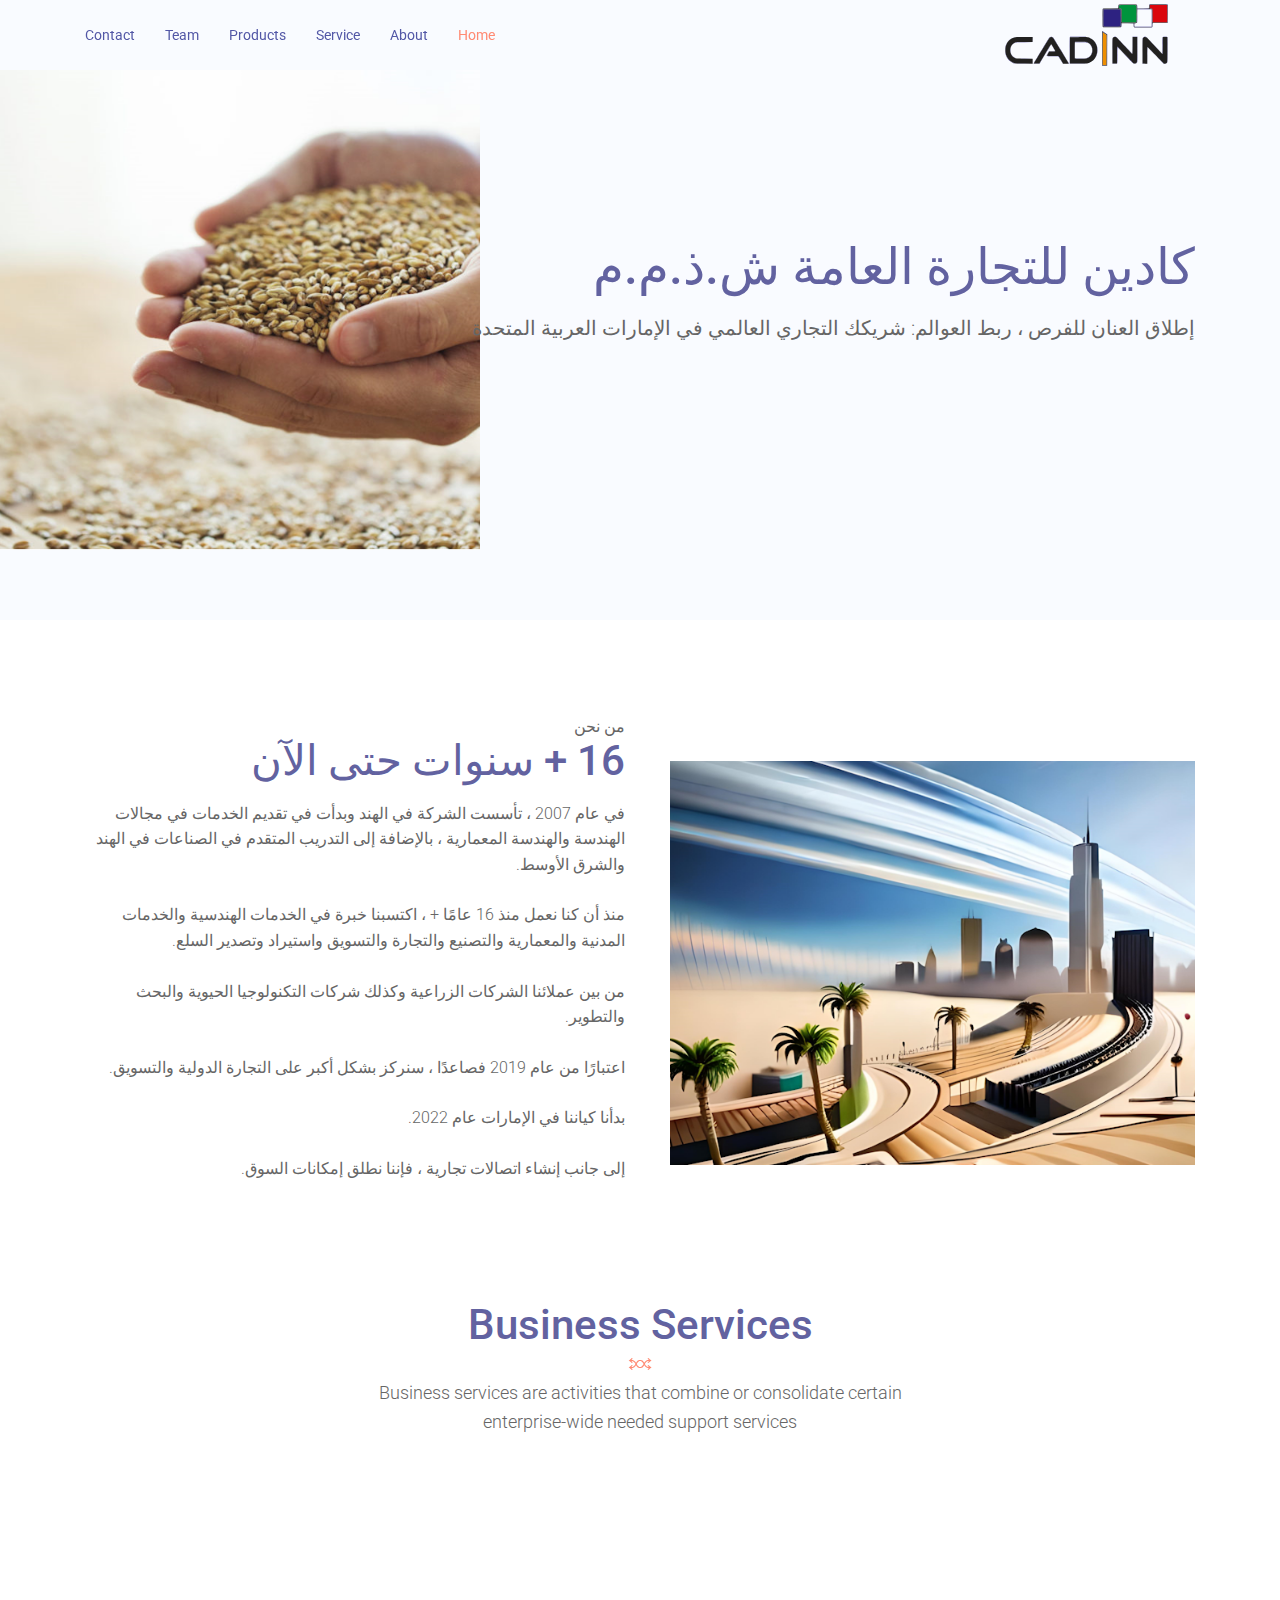
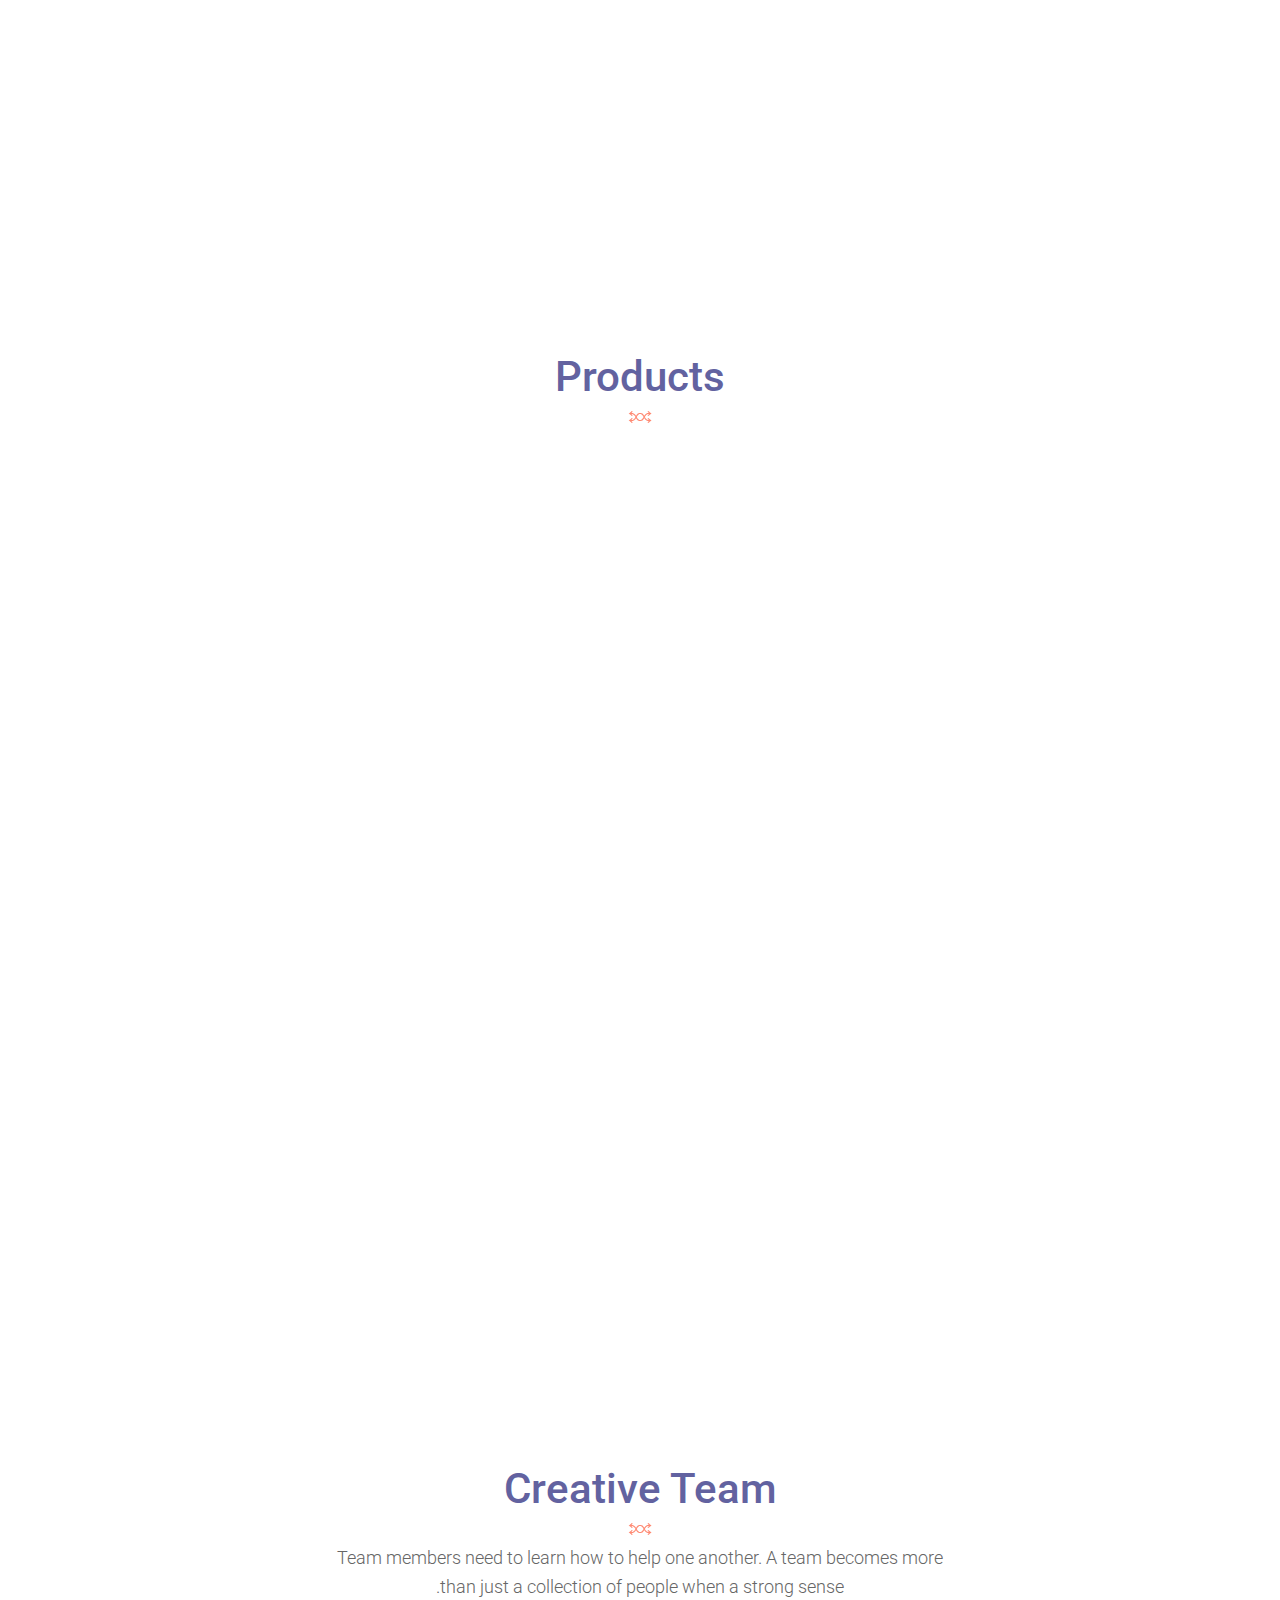
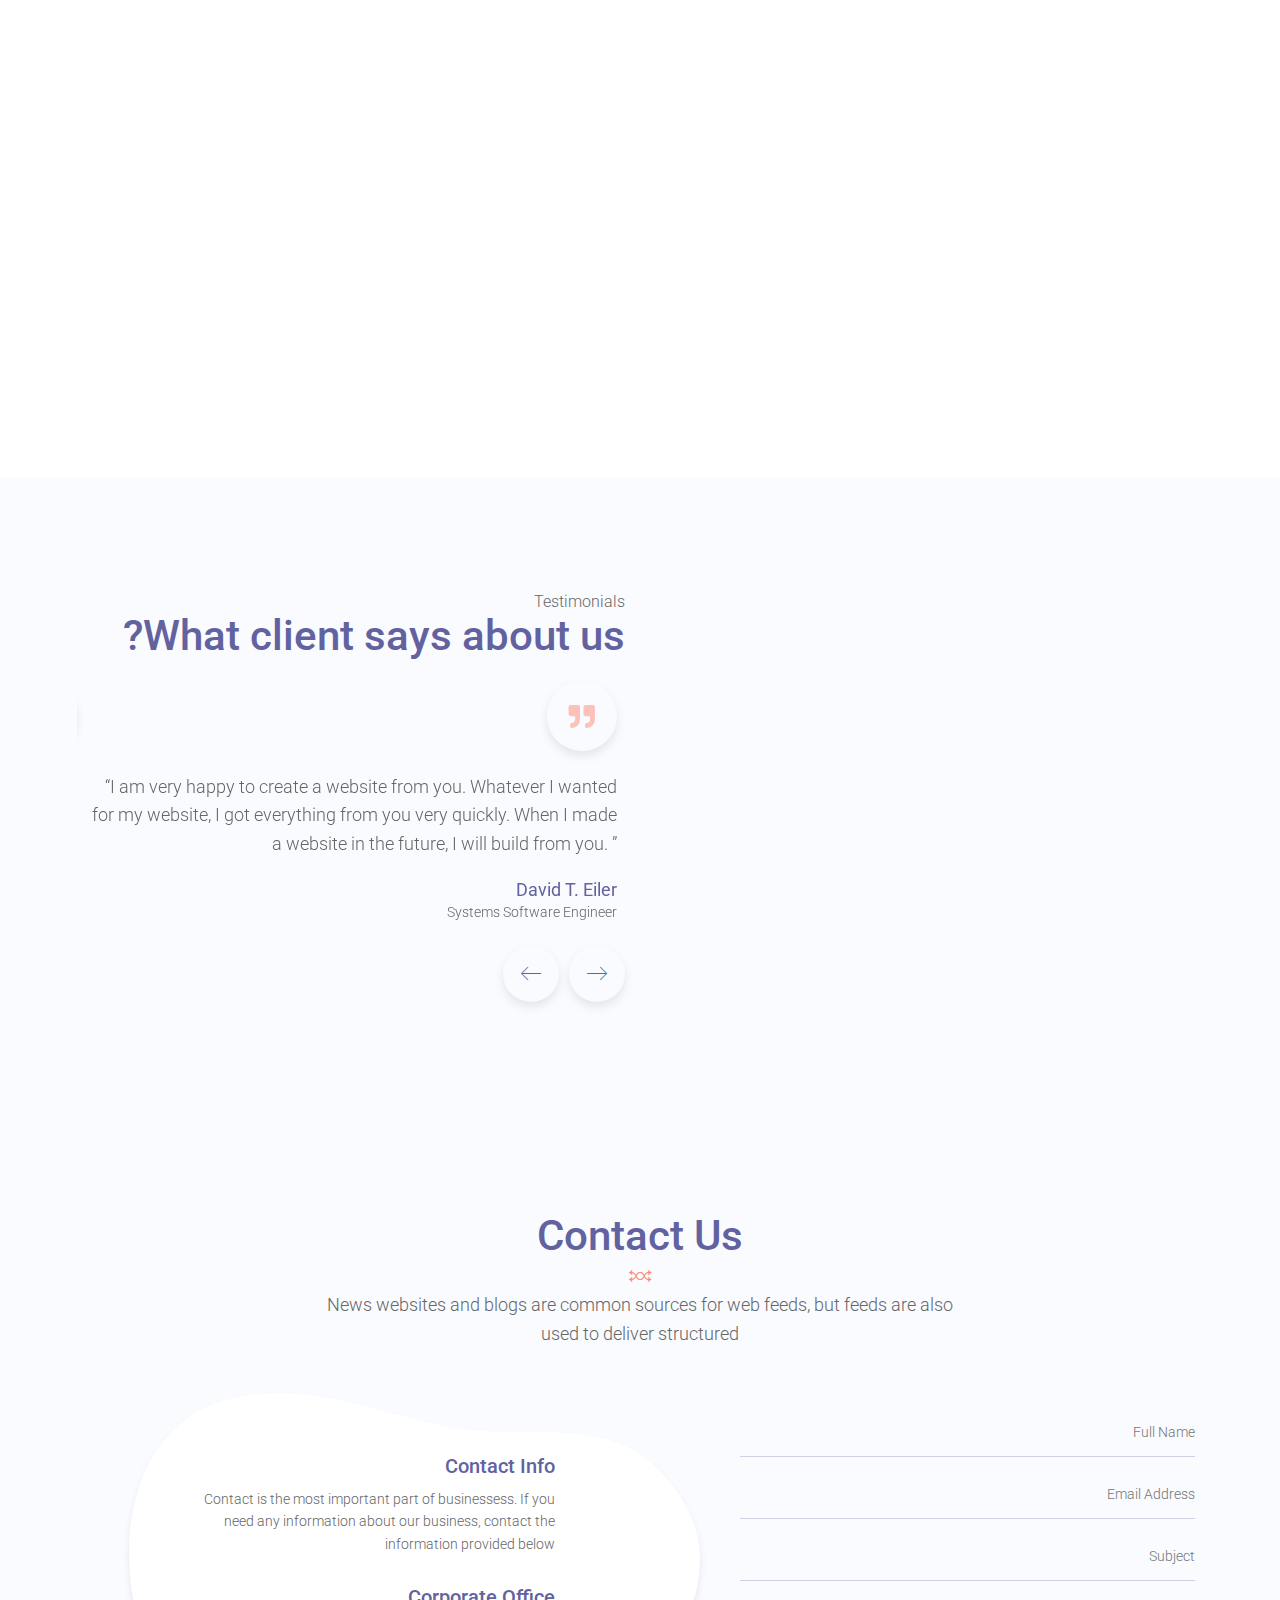
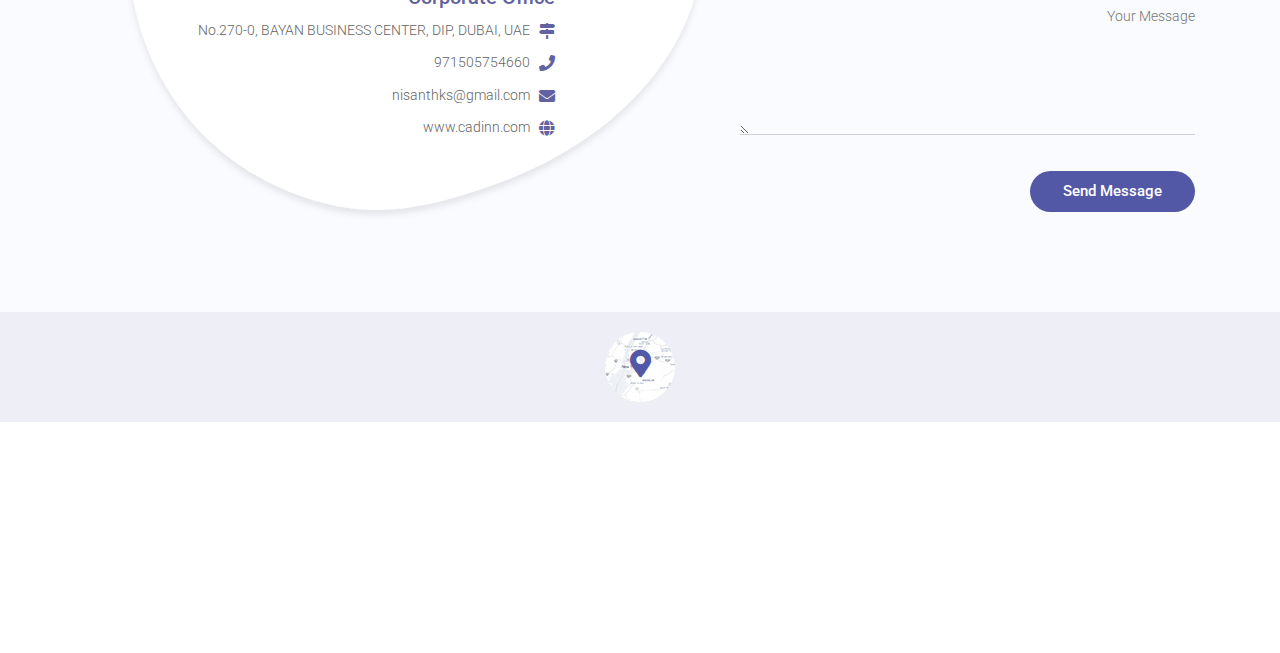
==== commit 0c48e57b: "update" ====
--- a/cadinn_AR.html
+++ b/cadinn_AR.html
@@ -73,11 +73,6 @@
       <div class="st-hero-slide st-style1 st-flex">
         <div class="container">
           <div class="st-hero-text st-style1">
-            <h1 class="st-hero-title">CADINN General Trading LLC</h1>
-            <div class="st-hero-subtitle">
-              Unleashing Opportunities, <br />
-              Connecting Worlds : Your Global Trade Partner in UAE
-            </div>
             <h1 class="st-hero-title">كادين للتجارة العامة ش.ذ.م.م</h1>
             <div class="st-hero-subtitle">
               إطلاق العنان للفرص ، ربط العوالم: شريكك التجاري العالمي في الإمارات العربية المتحدة
@@ -166,18 +161,16 @@
           </div>
           <div class="col-lg-6">
             <div class="st-section-heading st-style1">
-              <h3>About Us</h3>
-              <h2>We are awesome team work for your business dream</h2>
+              <h3>من نحن</h3>
+              <h2>16&nbsp;+&nbsp;سنوات حتى الآن</h2>
             </div>
             <div class="st-about-text">
-              <p>Business is the activity of making one's living or making money. One business makes a commercial transaction with another. A business entity is an entity that is formed and administered as per corporate.</p>
-              <ul class="tr-list">
-                <li>One's business To attend to one's duties.</li>
-                <li>Business may refer to many differing activities.</li>
-                <li>Business representation made by and for business people.</li>
-                <li>Business information about a company or individual.</li>
-              </ul>
-              <a href="#" class="st-btn st-style1 st-size1 st-color2">Get More Info!</a>
+              <p>في عام 2007 ، تأسست الشركة في الهند وبدأت في تقديم الخدمات في مجالات الهندسة والهندسة المعمارية ، بالإضافة إلى التدريب المتقدم في الصناعات في الهند والشرق الأوسط.</p>
+              <p>منذ أن كنا نعمل منذ 16 عامًا + ، اكتسبنا خبرة في الخدمات الهندسية والخدمات المدنية والمعمارية والتصنيع والتجارة والتسويق واستيراد وتصدير السلع.</p>
+              <p>من بين عملائنا الشركات الزراعية وكذلك شركات التكنولوجيا الحيوية والبحث والتطوير.</p>
+              <p>اعتبارًا من عام 2019 فصاعدًا ، سنركز بشكل أكبر على التجارة الدولية والتسويق.</p>
+              <p>بدأنا كياننا في الإمارات عام 2022.</p>
+              <p>إلى جانب إنشاء اتصالات تجارية ، فإننا نطلق إمكانات السوق.</p>
             </div>
           </div>
         </div>
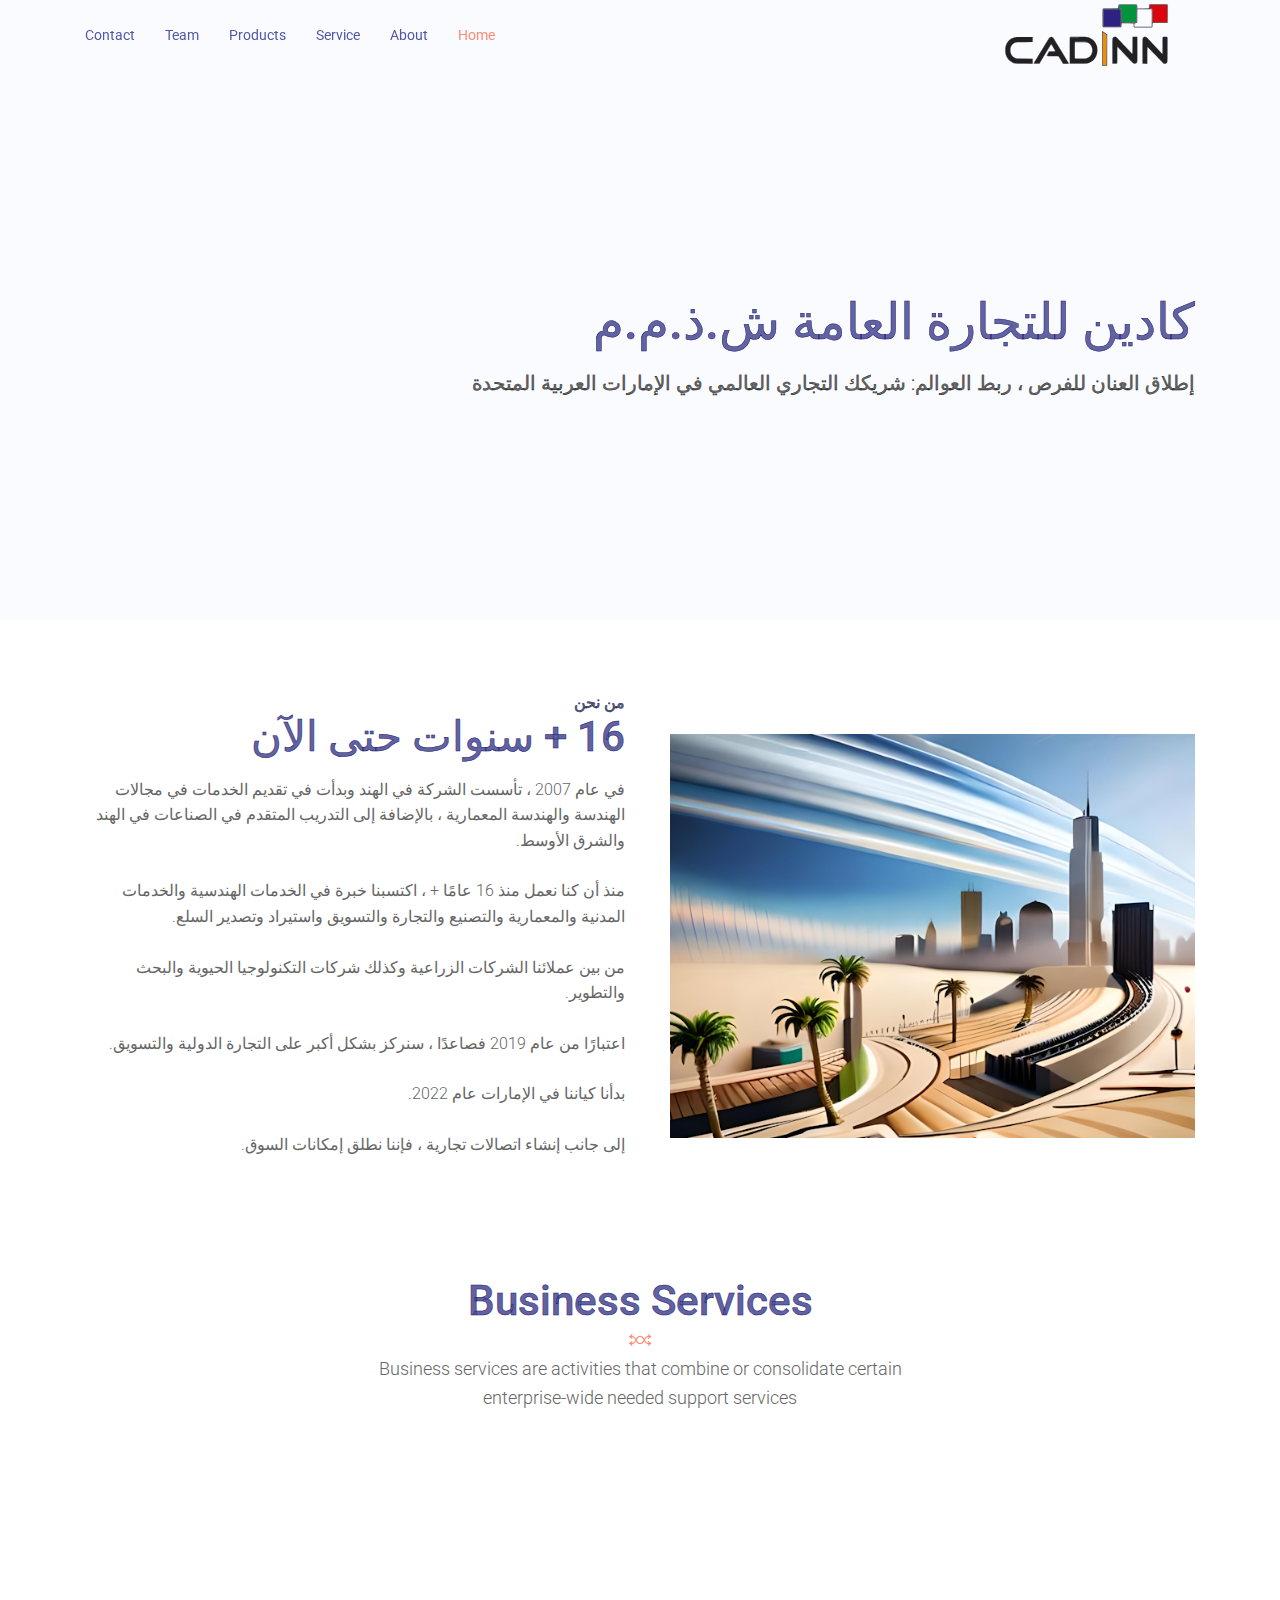
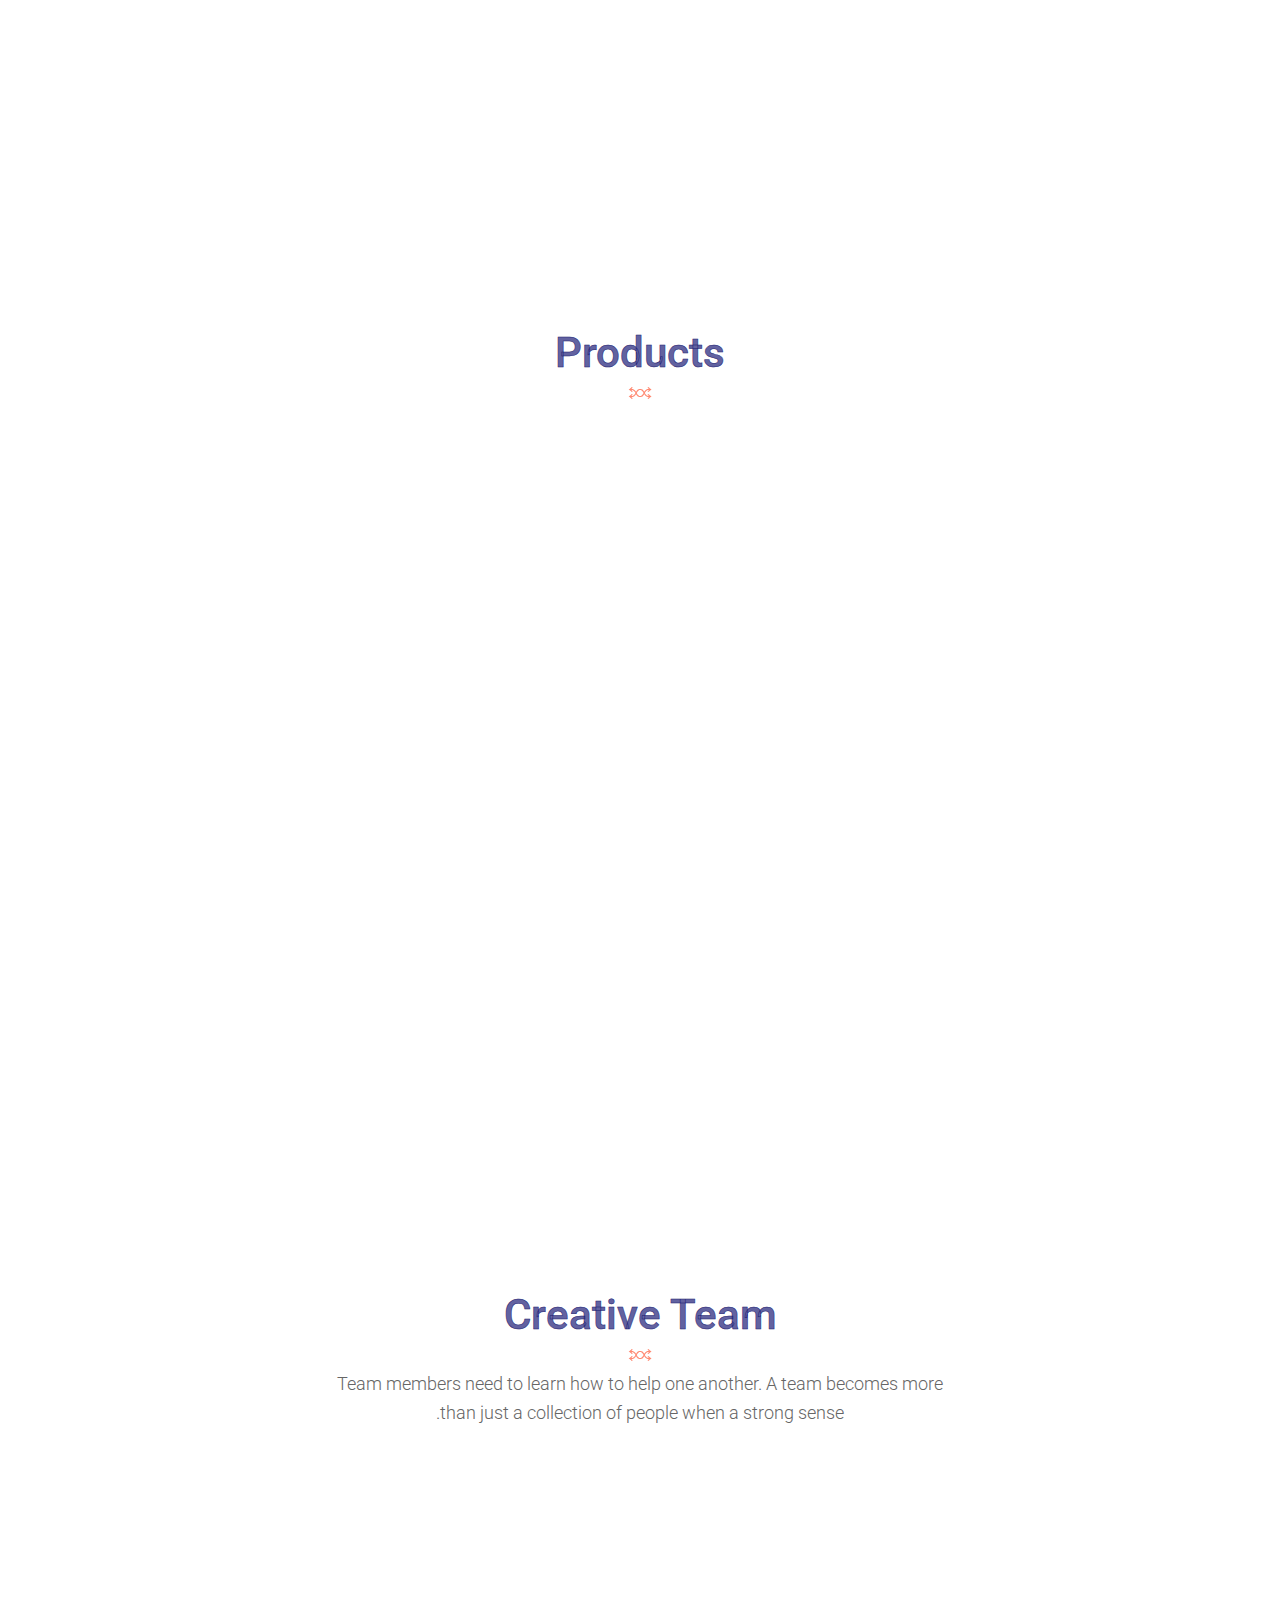
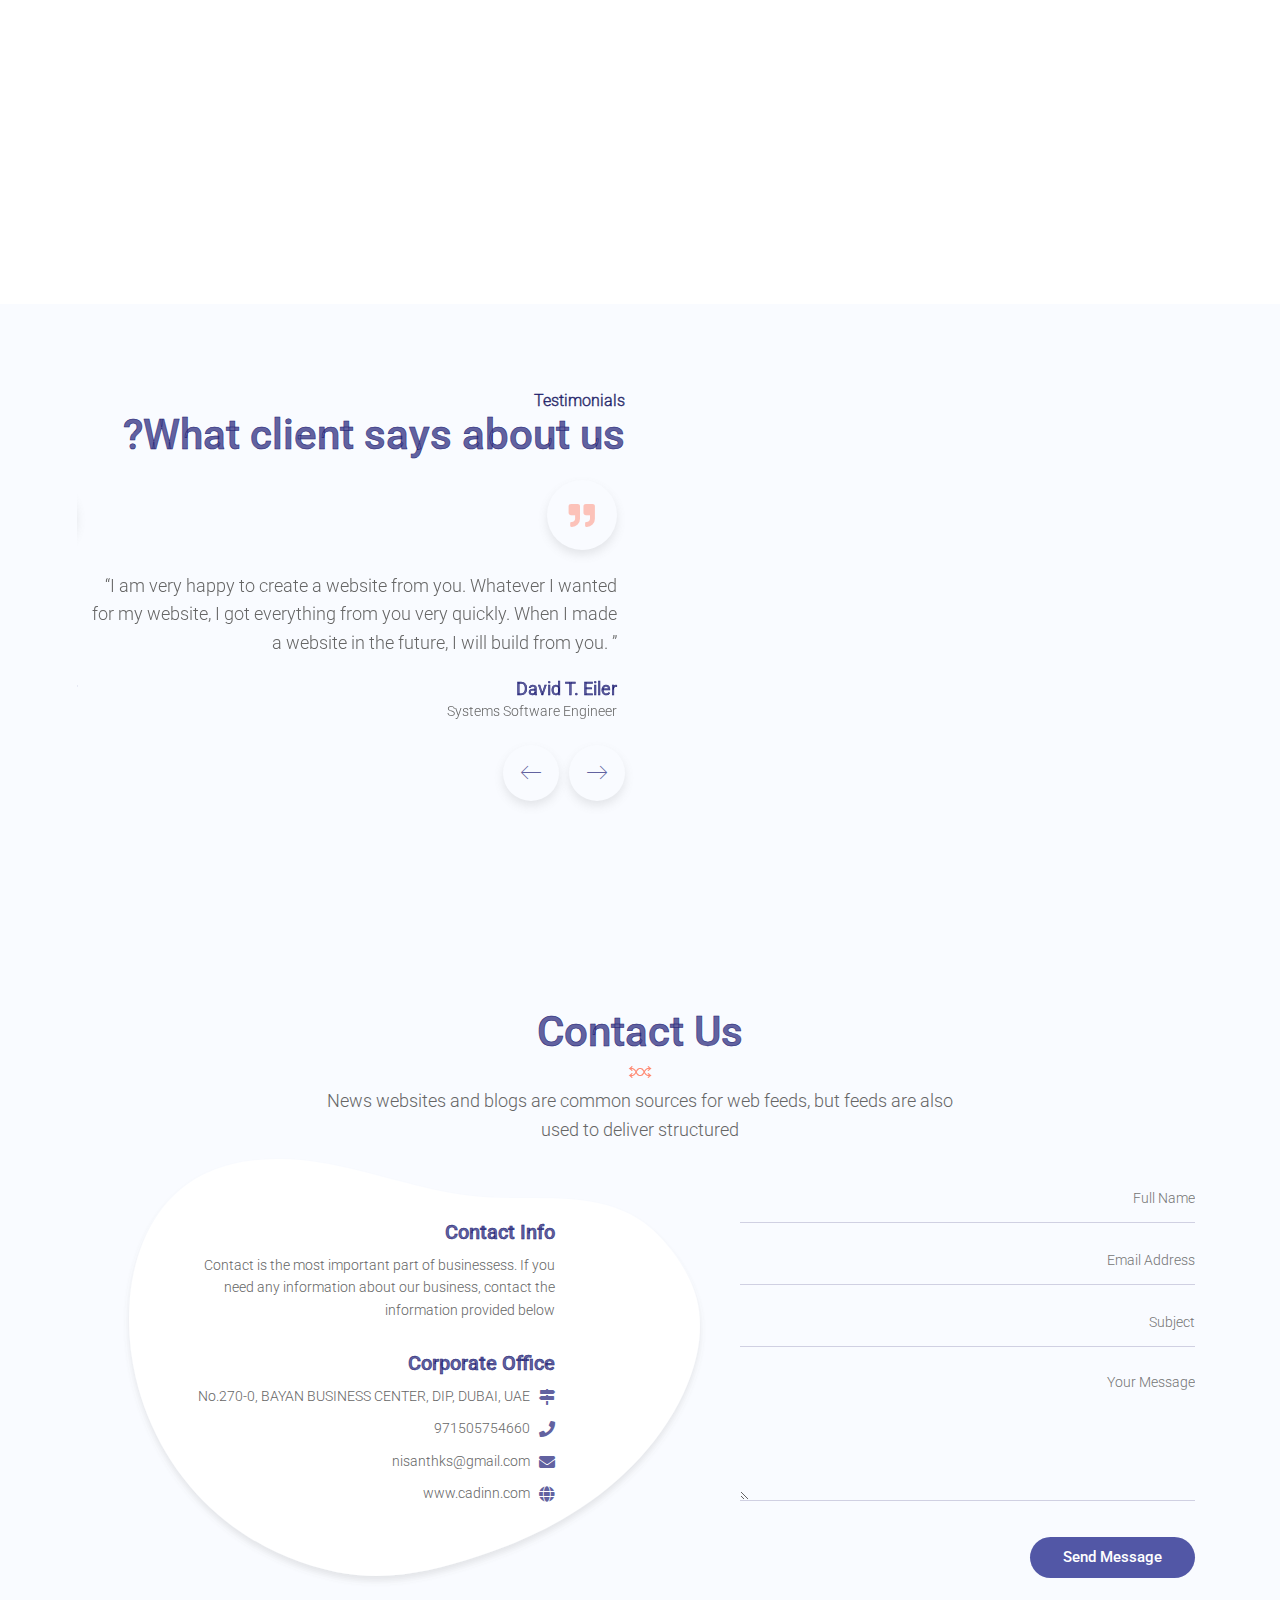
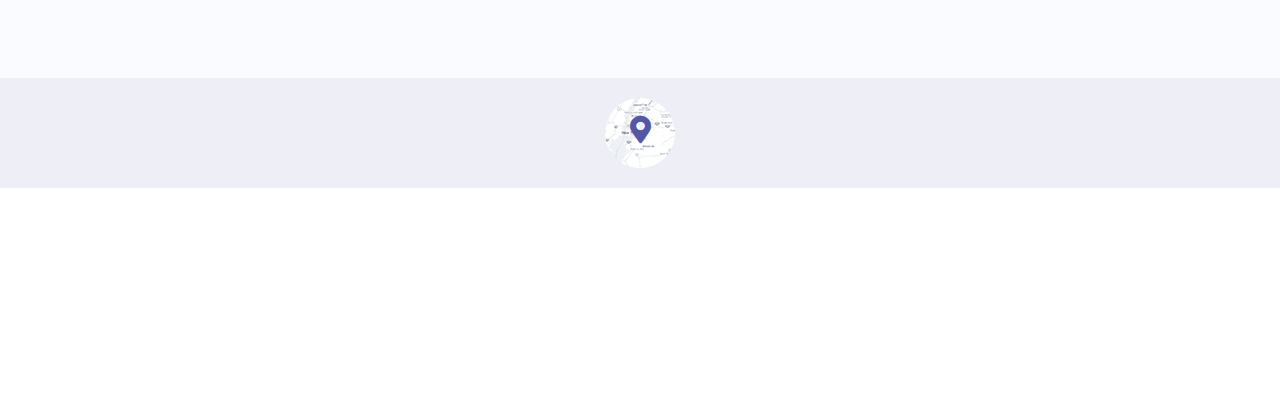
==== commit dfc7fbc4: "fine tuning" ====
--- a/cadinn_AR.html
+++ b/cadinn_AR.html
@@ -83,7 +83,7 @@
             </div> -->
           </div>
         </div>
-        <div class="st-hero-img"><img src="assets/img/light-img/hero-img.png" alt="demo"></div>
+        <!-- <div class="st-hero-img"><img src="assets/img/light-img/hero-img.png" alt="demo"></div> -->
       </div>
       <!-- <div class="st-hero-slide st-style1 st-flex">
         <div class="container">
--- a/assets/css/style.css
+++ b/assets/css/style.css
@@ -69,6 +69,7 @@
     margin: 0 0 10px 0;
     font-weight: 500;
     line-height: 1.2em;
+    -webkit-text-stroke: 0.5px midnightblue;
 }
 
 h1 {
@@ -204,7 +205,7 @@
 }
 
 .row>[class*="col-"] {
-    margin-top: 30px;
+    /* margin-top: 30px; NKS */
 }
 
 .st-gray-bg {
@@ -1177,7 +1178,7 @@
 .st-hero-slide.st-style1 .st-hero-img,
 .st-hero-slide.st-style2 .st-hero-img {
     position: absolute;
-    left: 62.5%;
+    left: 0%;    /*62.5 - nks*/
     top: 50%;
     -webkit-transform: translateY(-50%);
     -ms-transform: translateY(-50%);
@@ -1193,6 +1194,7 @@
 
 .st-hero-text.st-style1 h1 {
     font-size: 50px;            /*60 - nks*/
+    margin-top: 30px;
     margin-bottom: 15px;
 }
 
@@ -1211,6 +1213,7 @@
     line-height: 1.6em;
     margin-bottom: 40px;
     font-weight: 300;
+    -webkit-text-stroke: .3px black;
 }
 
 .st-hero-text.st-style1 {
@@ -1241,7 +1244,7 @@
 }
 
 .owl-carousel.st-hero-slider1 .active .st-hero-text.st-style1 {
-    top: 0px;
+    top: 40px;      /*40 - nks*/
     opacity: 1;
 }
 
@@ -1262,8 +1265,8 @@
 }
 
 .owl-carousel.st-hero-slider1 .active .st-hero-slide.st-style1 .st-hero-img {
-    top: 50%;
-    opacity: 1;
+    top: 60%;   /*50 - nks*/
+    opacity: 1; /*1 - nks*/
 }
 
 .st-video-btn {
@@ -2111,7 +2114,7 @@
     color: #666;
     font-weight: 300;
     margin-bottom: 0;
-    margin-top: -3px;
+    margin-top: 3px;   /*NKS*/
 }
 
 .st-section-heading.st-style1 h2 {
@@ -3015,7 +3018,7 @@
 .st-price-card {
     -webkit-box-shadow: 0px 5px 10px 0px rgba(106, 106, 106, 0.15);
     box-shadow: 0px 5px 10px 0px rgba(106, 106, 106, 0.15);
-    padding: 40px 20px;
+    padding: 20px 20px; /*NKS*/
     -webkit-transition: -webkit-transform 0.4s cubic-bezier(0.68, -0.55, 0.265, 1.55);
     transition: -webkit-transform 0.4s cubic-bezier(0.68, -0.55, 0.265, 1.55);
     -o-transition: transform 0.4s cubic-bezier(0.68, -0.55, 0.265, 1.55);
@@ -3036,7 +3039,7 @@
 .st-price-card-title {
     font-size: 20px;
     font-weight: 400;
-    margin-bottom: 15px;
+    /* margin-bottom: 15px;    nks */
 }
 
 .st-price {
@@ -3326,7 +3329,7 @@
     }
 
     .st-hero-text.st-style1 h1 {
-        font-size: 42px;
+        font-size: 32px;    /*42 - nks*/
     }
 
     .st-hero-text.st-style1 .st-hero-subtitle {
@@ -3342,7 +3345,7 @@
     }
 
     .st-hero-slide.st-style1 {
-        height: 600px;
+        height: 500px;  /*600 - nks*/
     }
 
     .owl-carousel.st-owl-controler2 .owl-nav {
@@ -3427,9 +3430,9 @@
         display: none;
     }
 
-    .st-hero-img {
+    /* .st-hero-img {
         display: none;
-    }
+    } */
 
     .st-service-background-shap {
         display: none;
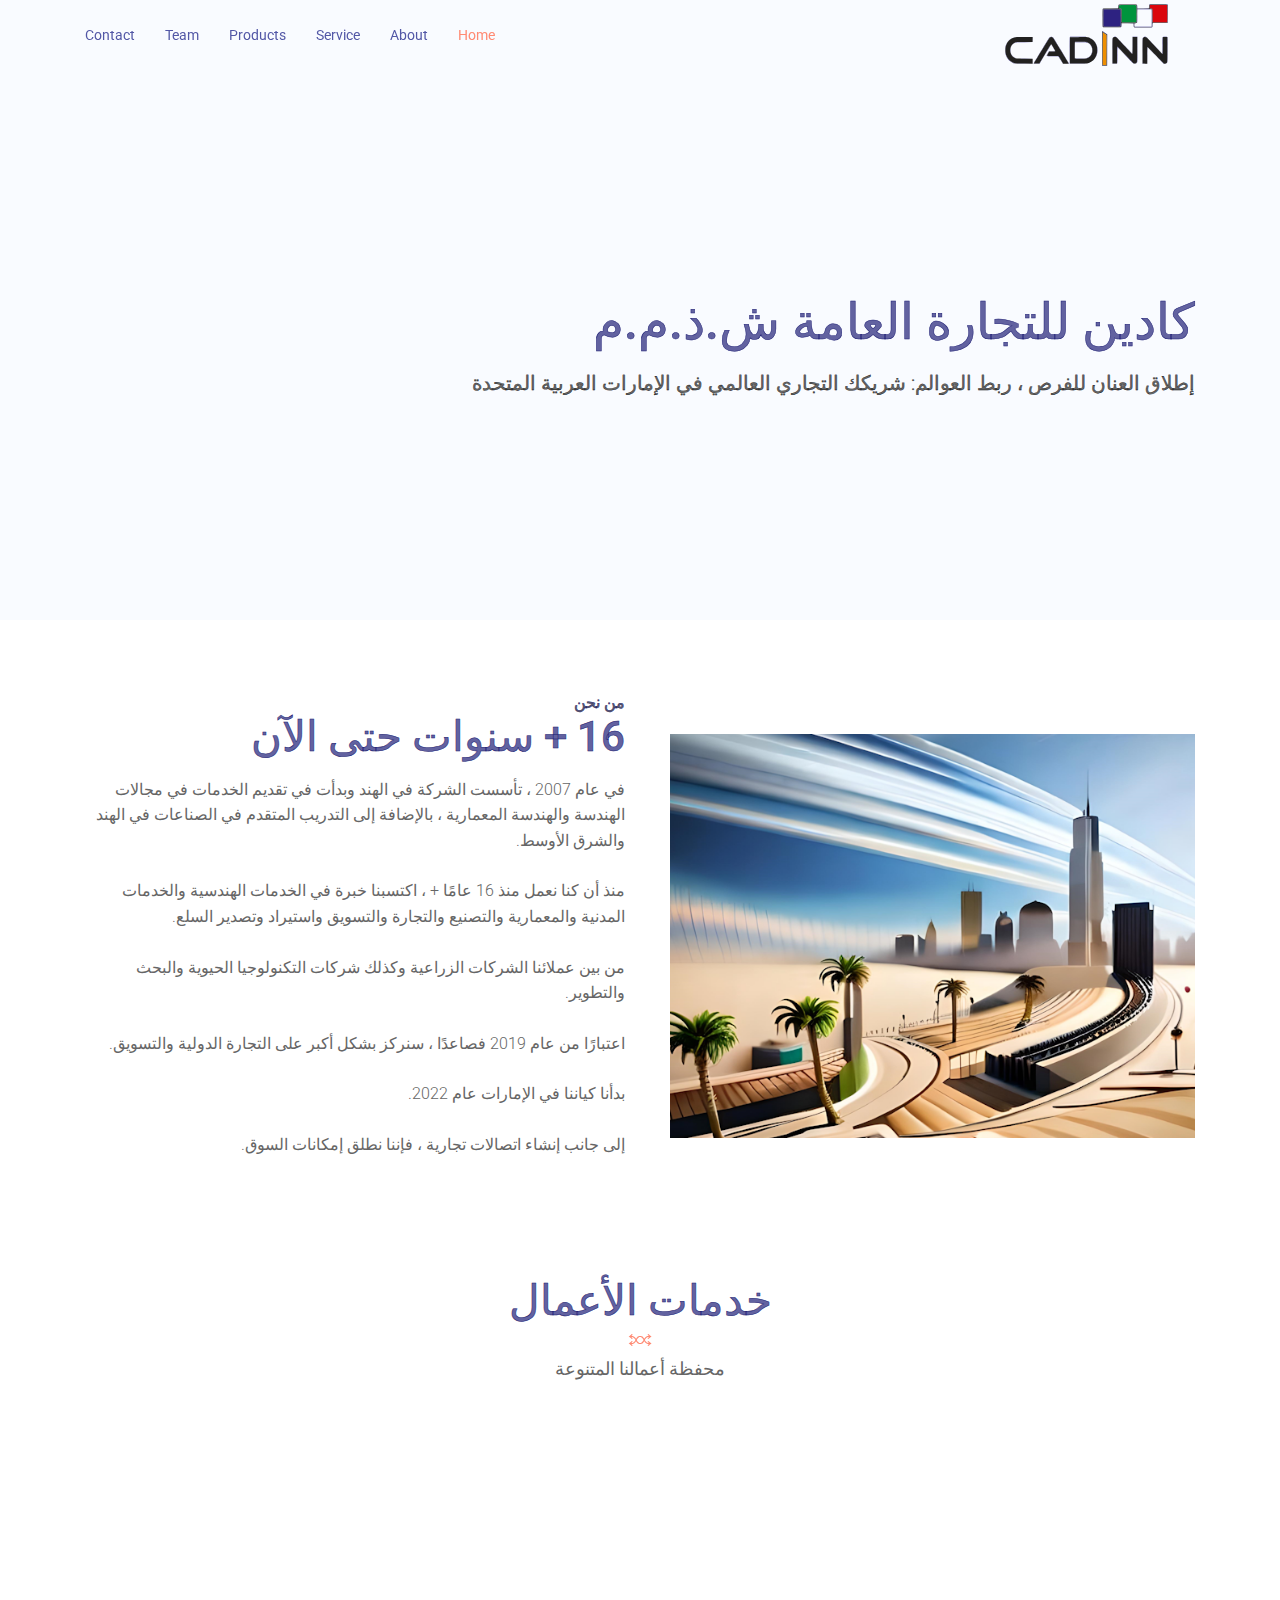
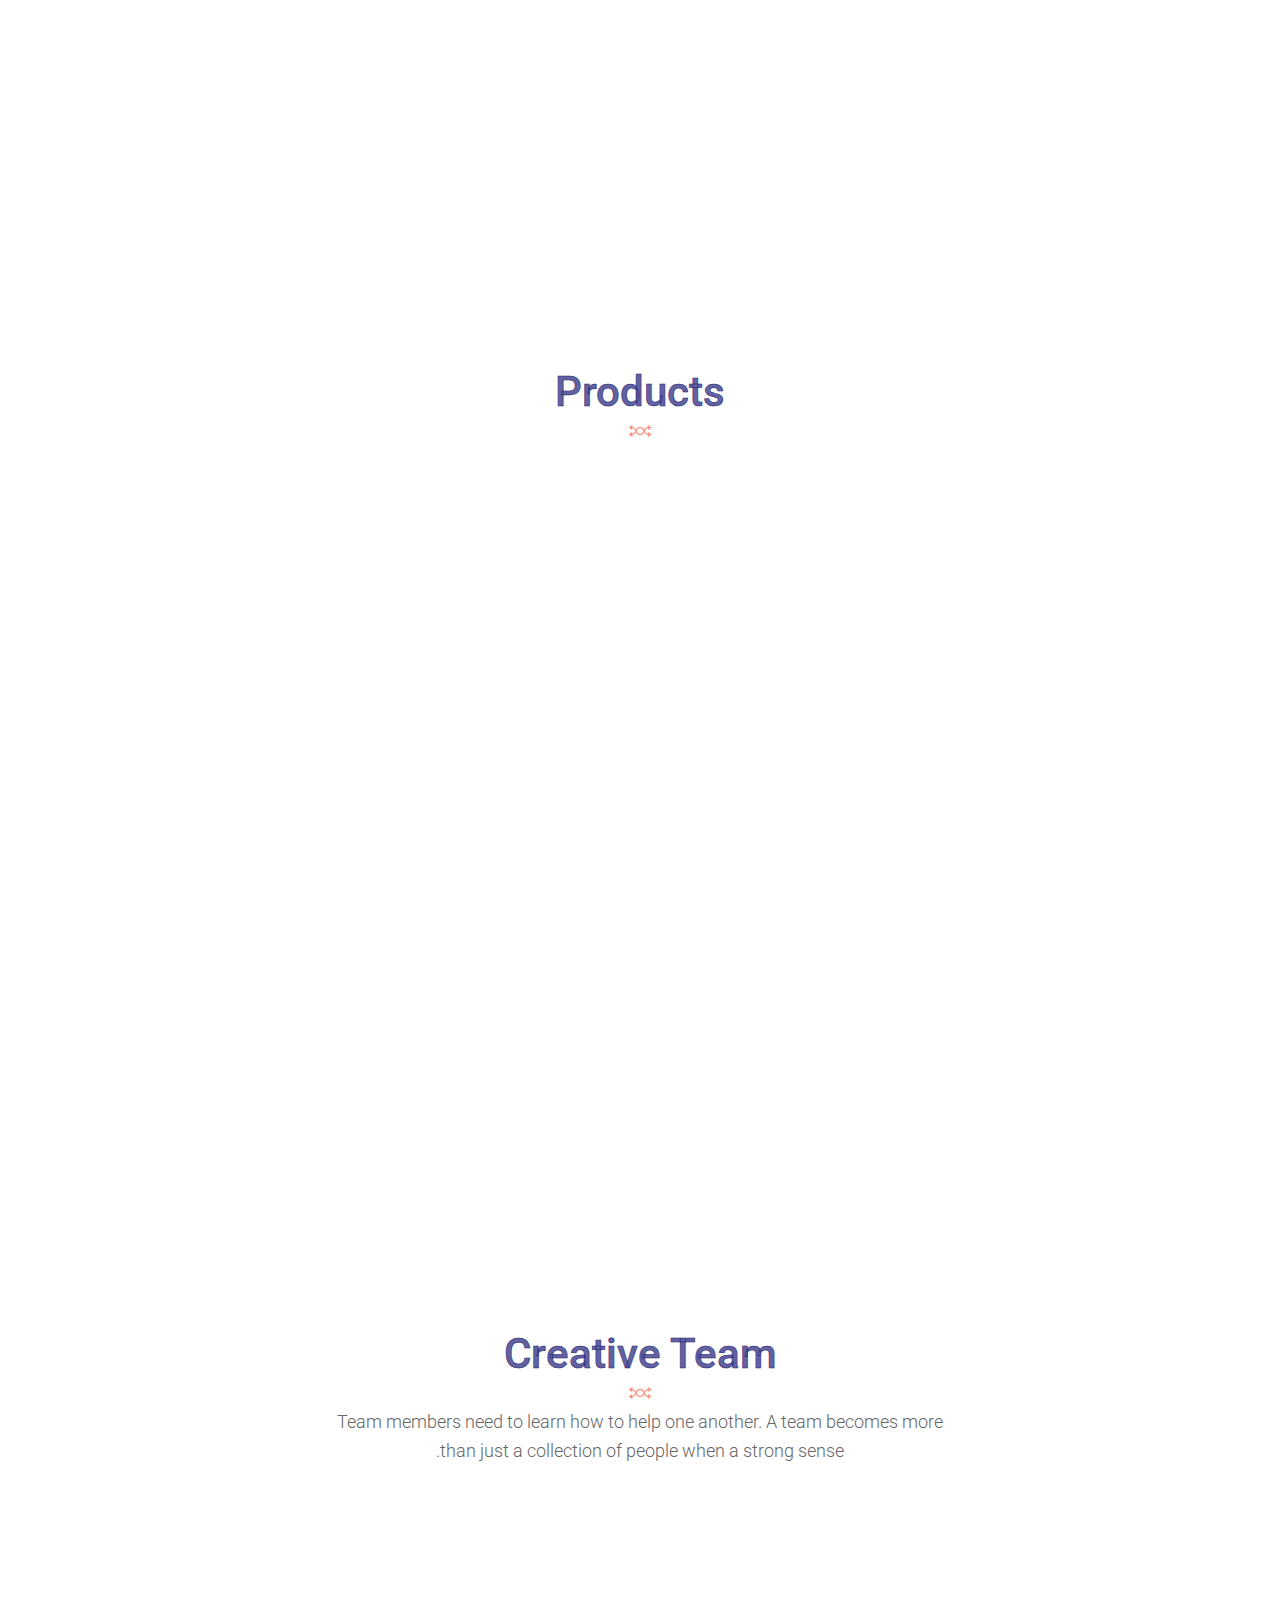
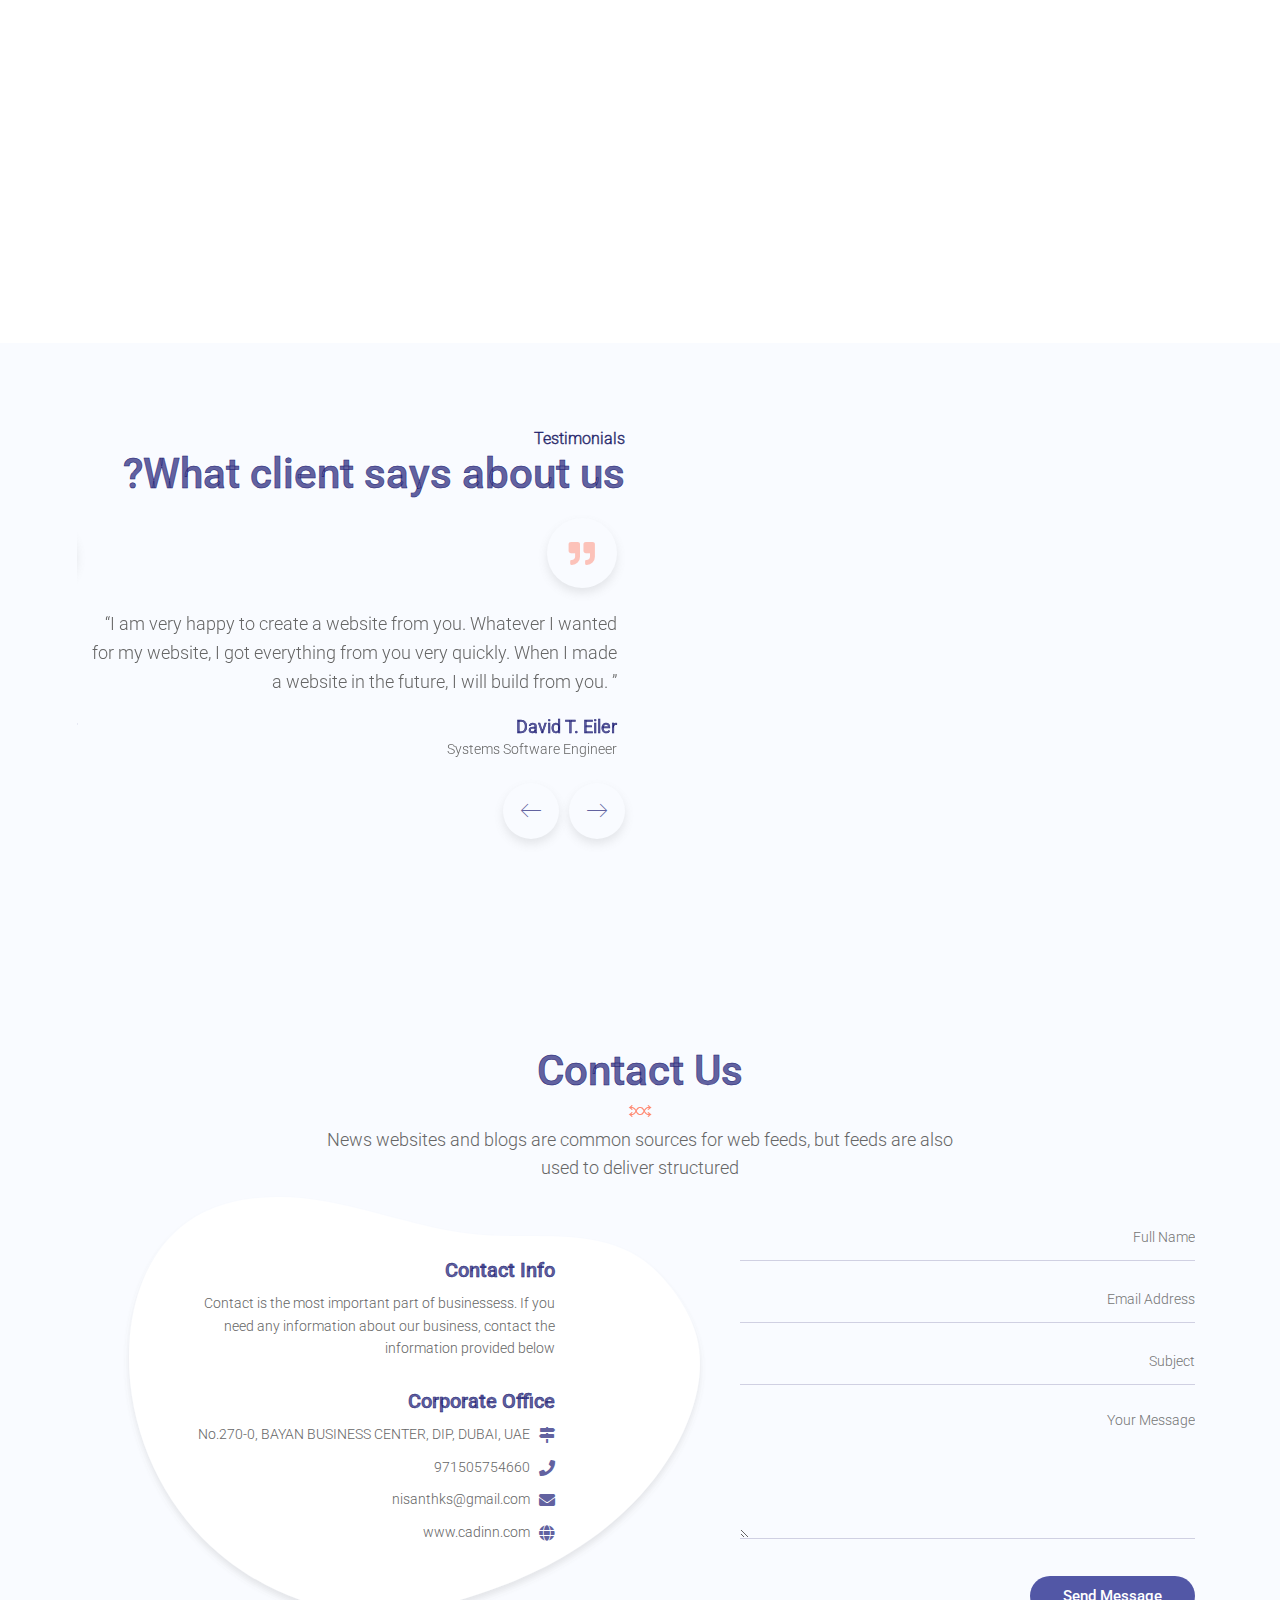
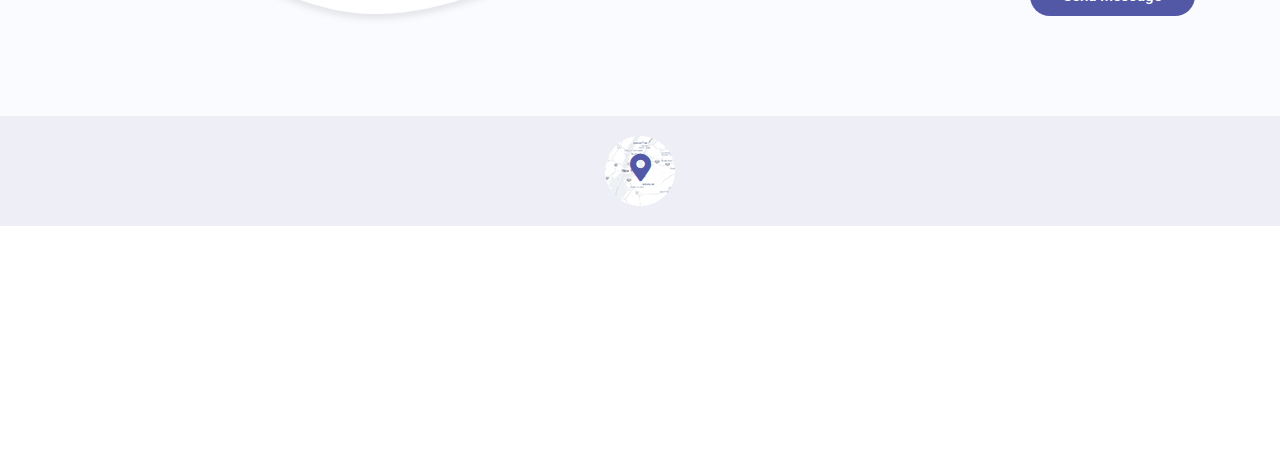
==== commit 6dcad3c0: "update arabic" ====
--- a/cadinn_AR.html
+++ b/cadinn_AR.html
@@ -182,13 +182,13 @@
     <section class="st-service-section st-section-top" id="service">
       <div class="container">
         <div class="st-section-heading st-style2 text-center">
-          <h2>Business Services</h2>
+          <h2>خدمات الأعمال</h2>
           <div class="st-seperator">
             <div class="st-seperator-left-bar wow fadeInLeft" data-wow-duration="1s" data-wow-delay="0.2s"></div>
             <img src="assets/img/light-img/seperator-icon.png" alt="demo" class="st-seperator-icon">
             <div class="st-seperator-right-bar wow fadeInRight" data-wow-duration="1s" data-wow-delay="0.2s"></div>
           </div>
-          <p>Business services are activities that combine or consolidate certain <br>enterprise-wide needed support services</p>
+          <p>محفظة أعمالنا المتنوعة</p>
         </div>
       </div>
       <div class="st-owl-controler3-hover">
@@ -197,22 +197,37 @@
             <div class="st-image-box st-style1 text-center wow fadeIn" data-wow-duration="0.8s" data-wow-delay="0.2s">
               <a href="#" class="st-image"><img src="assets/img/light-img/service1.png" alt="demo"></a>
               <div class="st-image-box-info">
-                <h3 class="st-image-box-title"><a href="#">Business Meeting</a></h3>
-                <div class="st-image-box-text">A meeting is when two or more people come together to discuss one or more topics often in a formal or business</div>
+                <h3 class="st-image-box-title"><a href="#">الأعلاف والأعلاف</a></h3>
+                <div class="st-image-box-text">نحن نقدم علفًا عالي الجودة مثل قش البرسيم ، عشب رودس ، عشب العكر ، قش القمح ، سيلاج الذرة ، قش الفول السوداني ، حبيبات البرسيم ، لب بنجر السكر ، بذور القطن ، الذرة الرفيعة ، وجبة بذور اللفت, وجبة فول الصويا و DDGS. جنبا إلى جنب مع عالية الجودة مزيج الأعلاف والكريات.</div>
               </div>
             </div>
             <div class="st-image-box st-style1 text-center wow fadeIn" data-wow-duration="0.8s" data-wow-delay="0.25s">
               <a href="#" class="st-image"><img src="assets/img/light-img/service2.png" alt="demo"></a>
               <div class="st-image-box-info">
-                <h3 class="st-image-box-title"><a href="#">Business Analysis</a></h3>
-                <div class="st-image-box-text">Business analysis is a research discipline of identifying business needs and determining solutions to business.</div>
+                <h3 class="st-image-box-title"><a href="#">الفواكه والخضروات</a></h3>
+                <div class="st-image-box-text">جلب النضارة من جميع أنحاء العالم إلى طاولتك. نحن نقدم الفواكه والخضروات الطازجة من جميع الأنواع من جميع أنحاء العالم إلى الإمارات العربية المتحدة.</div>
               </div>
             </div>
             <div class="st-image-box st-style1 text-center wow fadeIn" data-wow-duration="0.8s" data-wow-delay="0.3s">
               <a href="#" class="st-image"><img src="assets/img/light-img/service3.png" alt="demo"></a>
               <div class="st-image-box-info">
-                <h3 class="st-image-box-title"><a href="#">Business Grow</a></h3>
-                <div class="st-image-box-text">Market penetration is the key for a business growth. Business development processes to develop and implement growth.</div>
+                <h3 class="st-image-box-title"><a href="#">المصادر والتجارة</a></h3>
+                <div class="st-image-box-text">نحن نساعد عملائنا في الحصول على المواد / المنتجات بأكثر الطرق فعالية من حيث التكلفة مع تقليل المخاطر وتحقيق أعلى جودة ممكنة في جميع أنحاء العالم.</div>
+              </div>
+            </div>
+            <div class="st-image-box st-style1 text-center wow fadeIn" data-wow-duration="0.8s" data-wow-delay="0.25s">
+              <a href="#" class="st-image"><img src="assets/img/light-img/service4.png" alt="demo"></a>
+              <div class="st-image-box-info">
+                <h3 class="st-image-box-title"><a href="#">السلع الزراعية</a></h3>
+                <div class="st-image-box-text">على نطاق عالمي ، نتاجر في المنتجات الزراعية المختلفة ، مثل المحاصيل ومنتجاتها الثانوية ، مع تحليل المخاطر واللوائح الحكومية. كما اكتسبت الاستدامة والاعتبارات الأخلاقية أهمية في هذا القطاع ، مع الآثار الاقتصادية والاجتماعية والبيئية.</div>
+              </div>
+            </div>
+            <div class="st-image-box st-style1 text-center wow fadeIn" data-wow-duration="0.8s" data-wow-delay="0.3s">
+              <a href="#" class="st-image"><img src="assets/img/light-img/service5.png" alt="demo"></a>
+              <div class="st-image-box-info">
+                <h3 class="st-image-box-title"><a href="#">منتجات FMCG</a></h3>
+                <div class="st-image-box-text">منتجات مثل الطعام والشراب ومستلزمات النظافة والسلع المنزلية. نحن نقدم أسعارًا تنافسية وشبكة توزيع واسعة لضمان التعرف على العلامة التجارية وكفاءة سلسلة التوريد وأدوار تجار التجزئة والموزعين في توصيل المنتجات إلى المستهلكين بسرعة وكفاءة.
+                </div>
               </div>
             </div>
           </div>
--- a/assets/css/style.css
+++ b/assets/css/style.css
@@ -50,7 +50,7 @@
 body,
 html {
     color: #666;
-    font-family: 'Roboto', sans-serif;
+    /* font-family: 'Open Sans'; nks  */
     font-size: 14px;
     font-weight: 300;
     line-height: 1.6em;
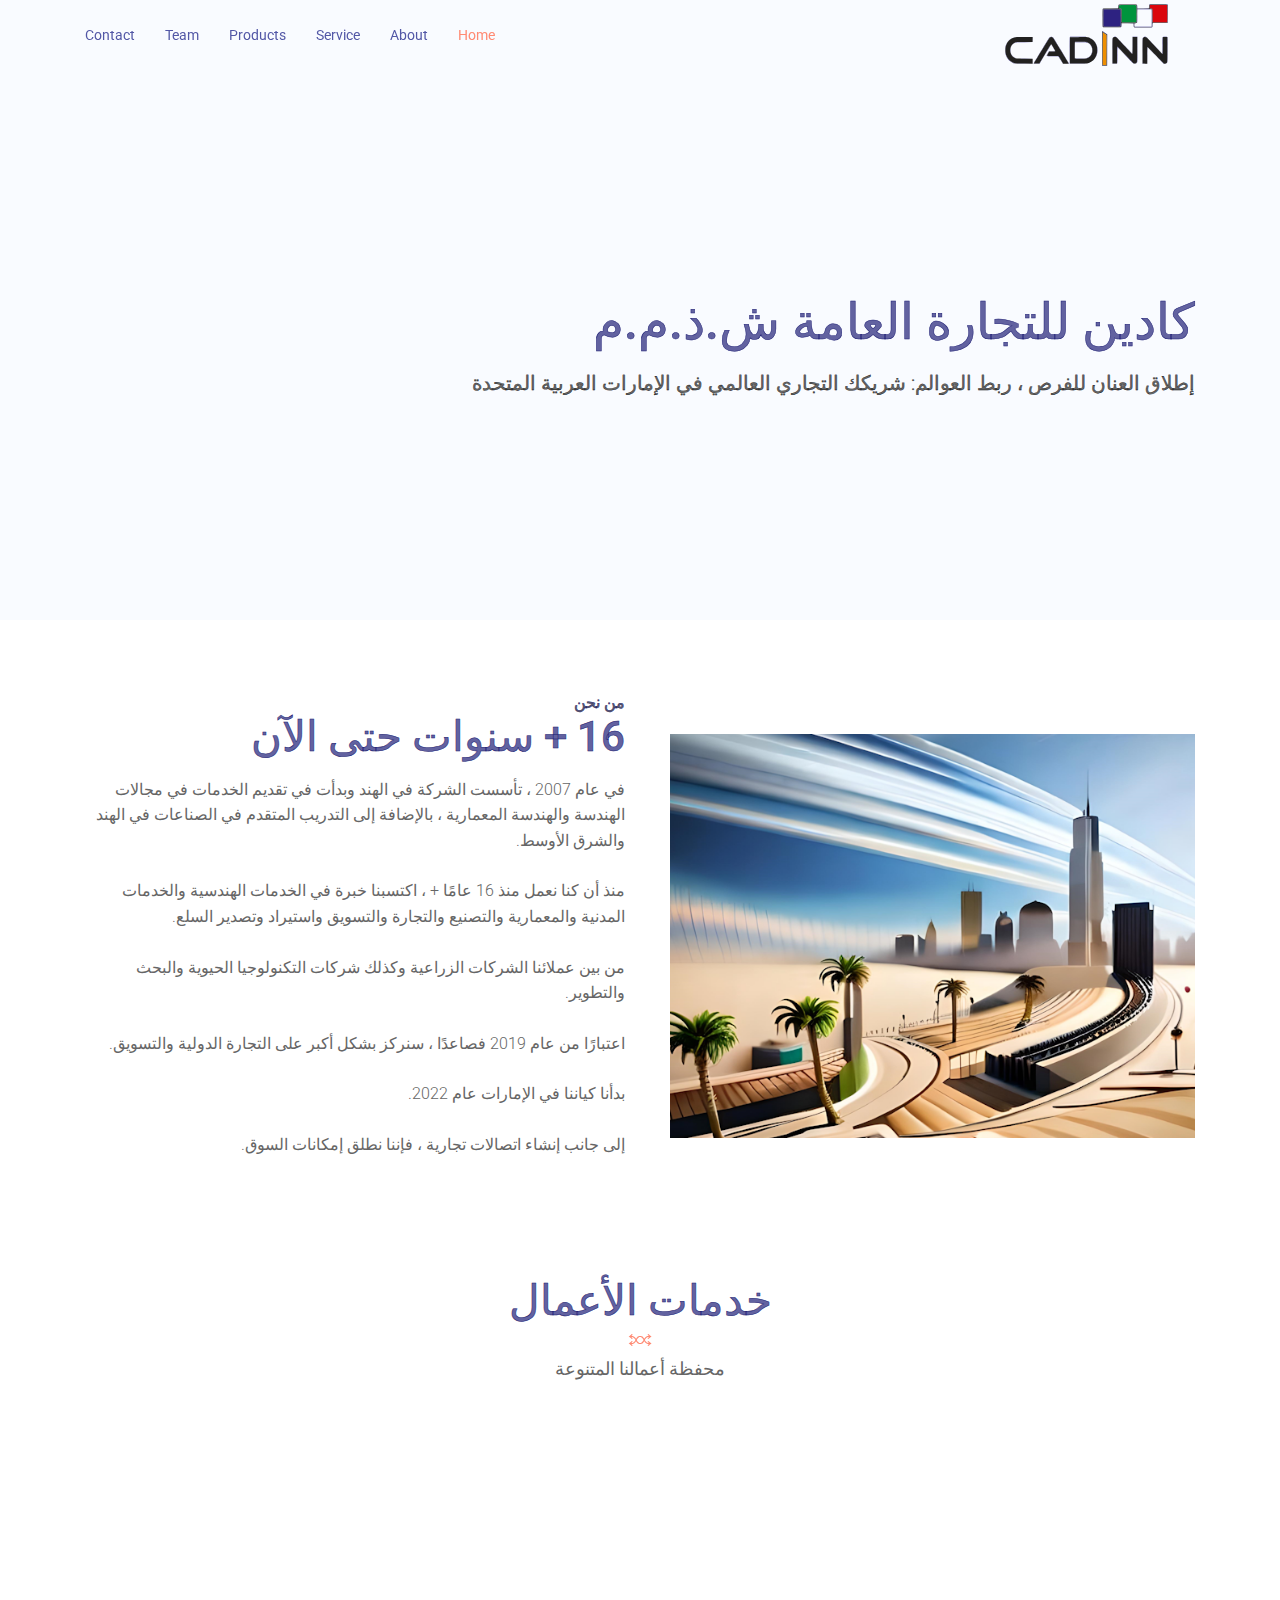
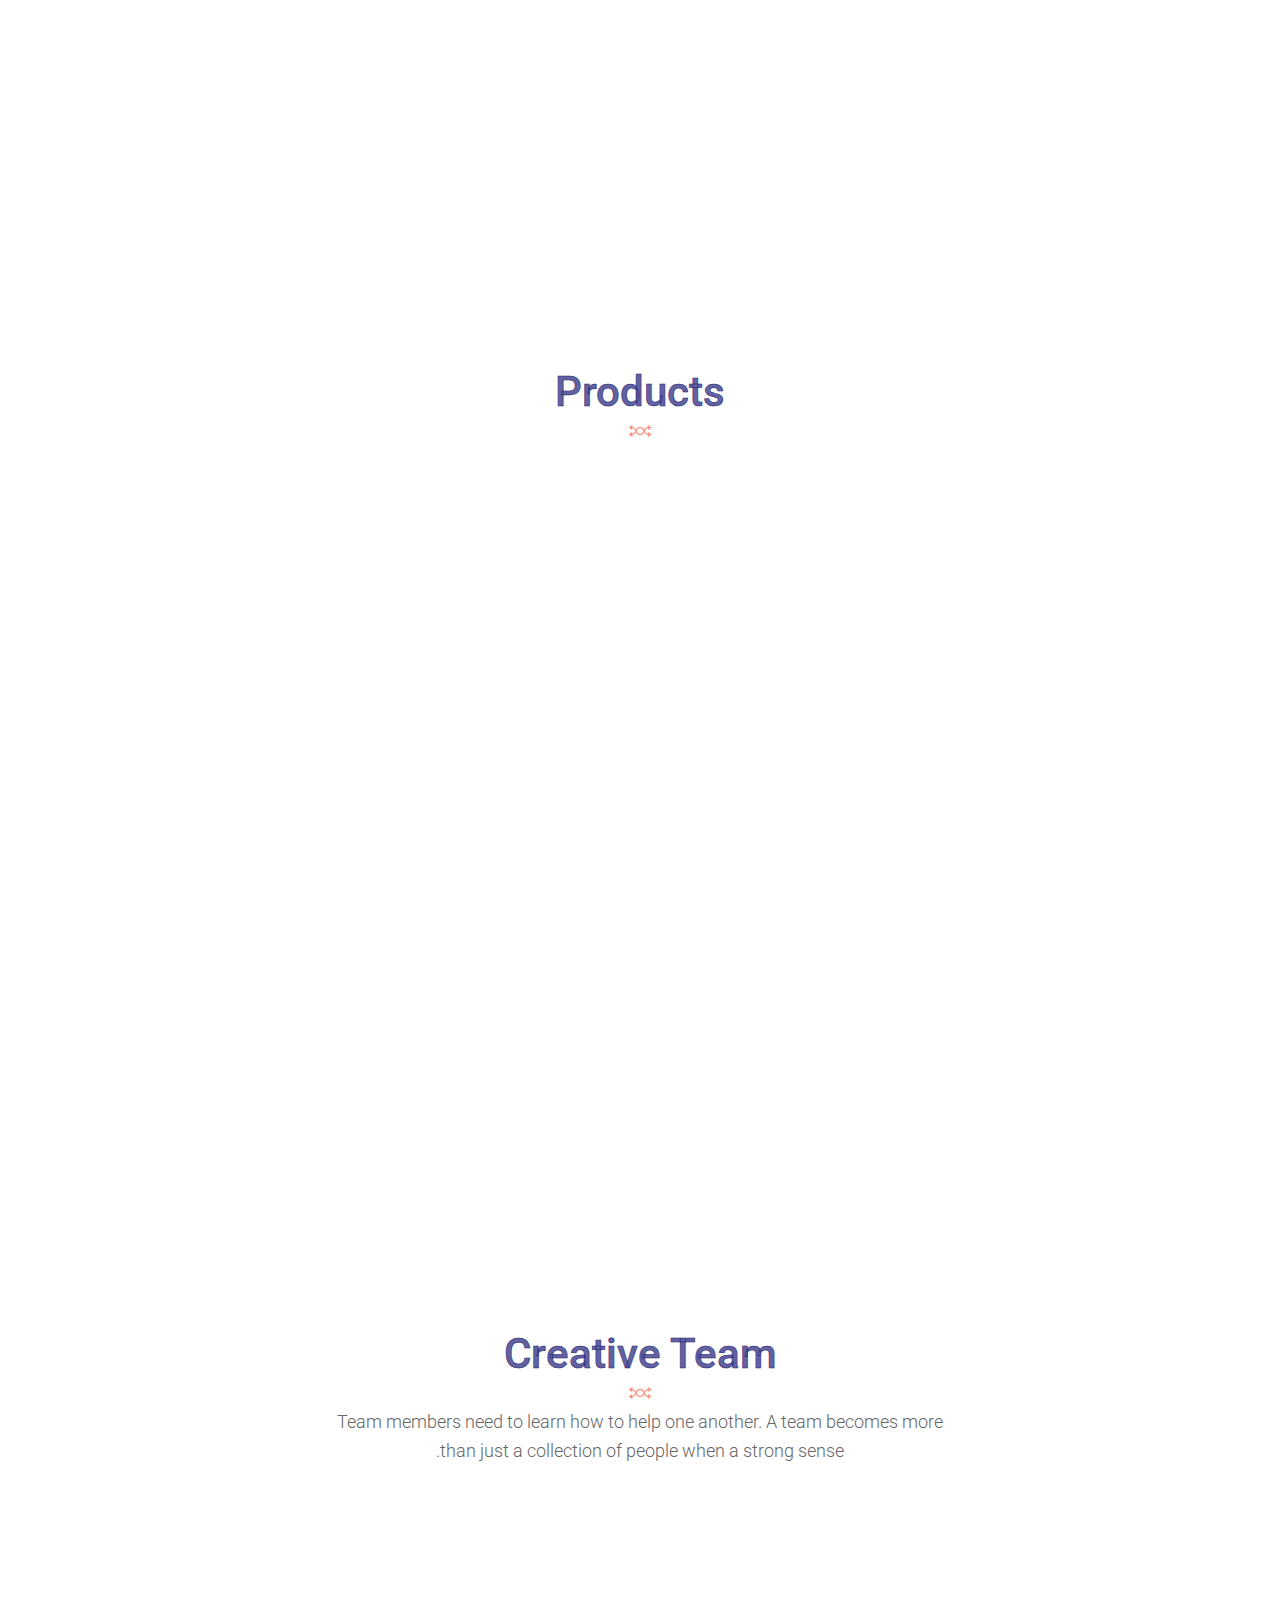
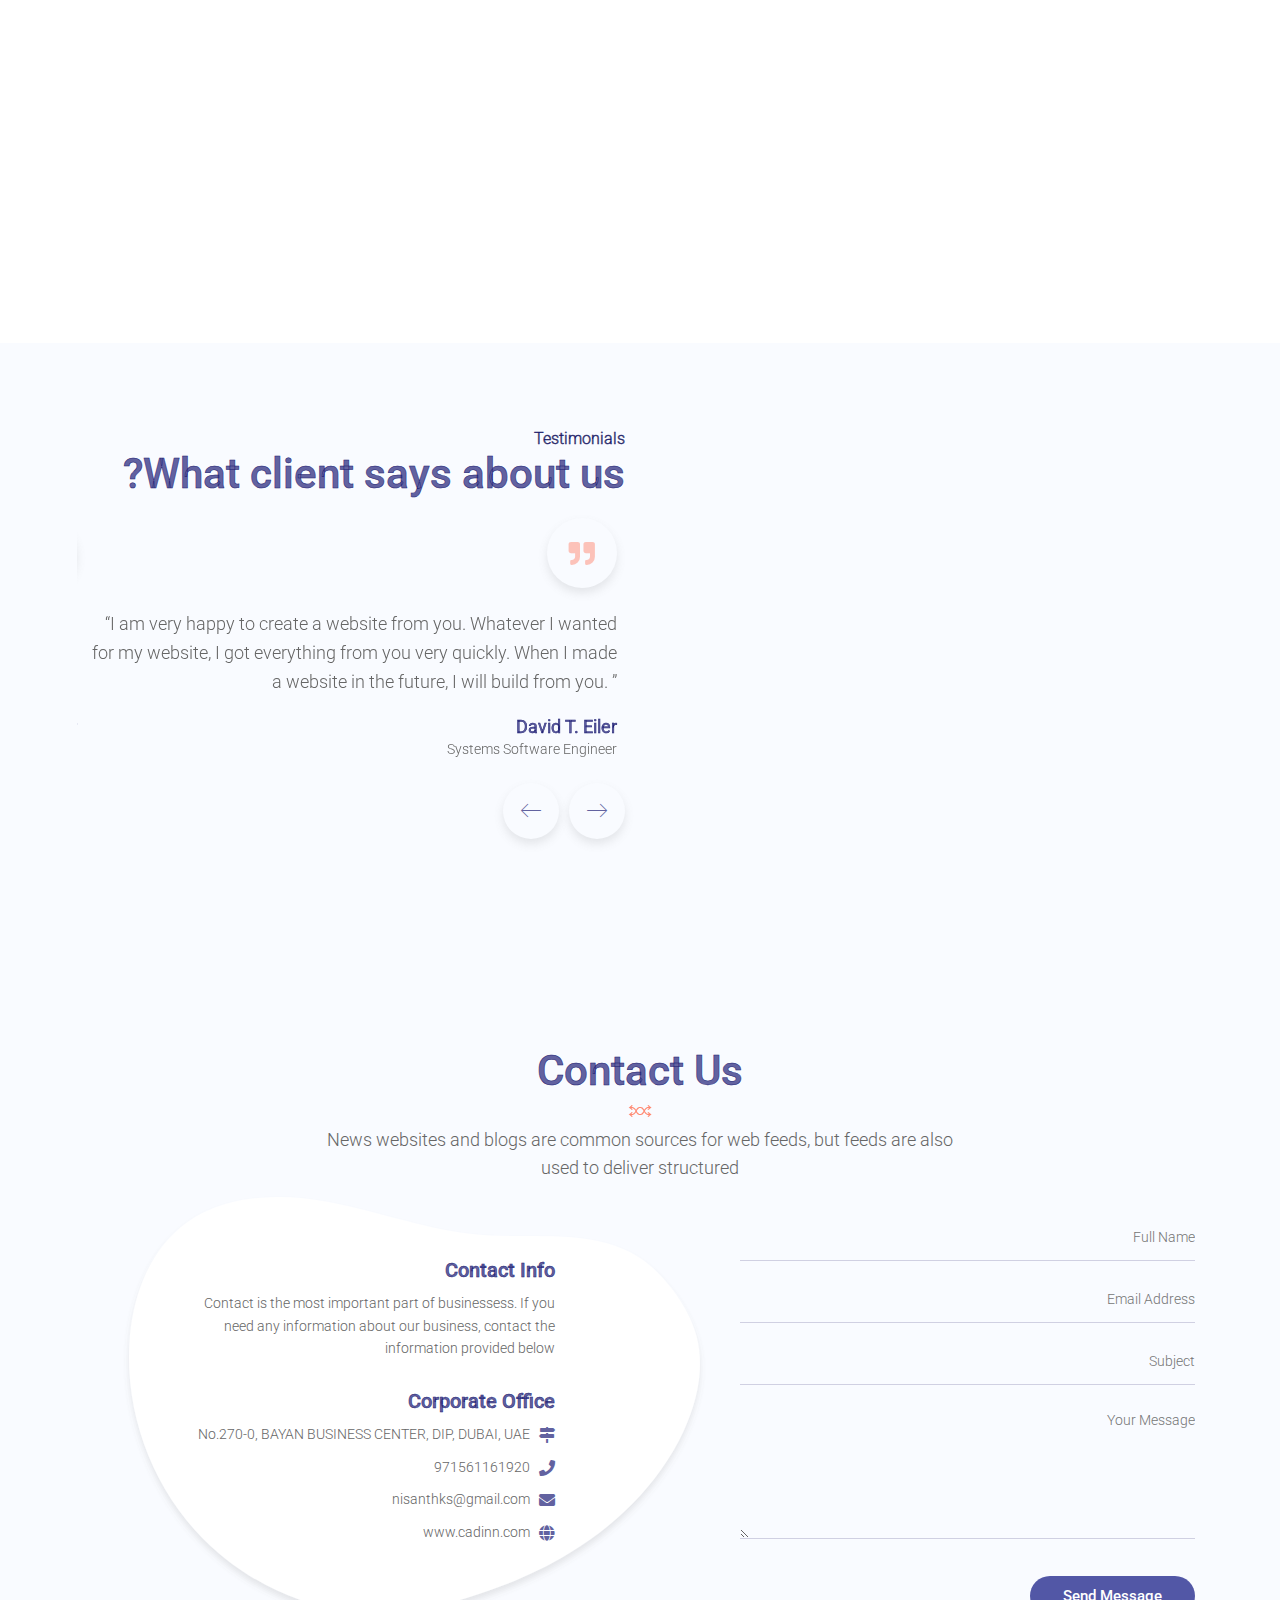
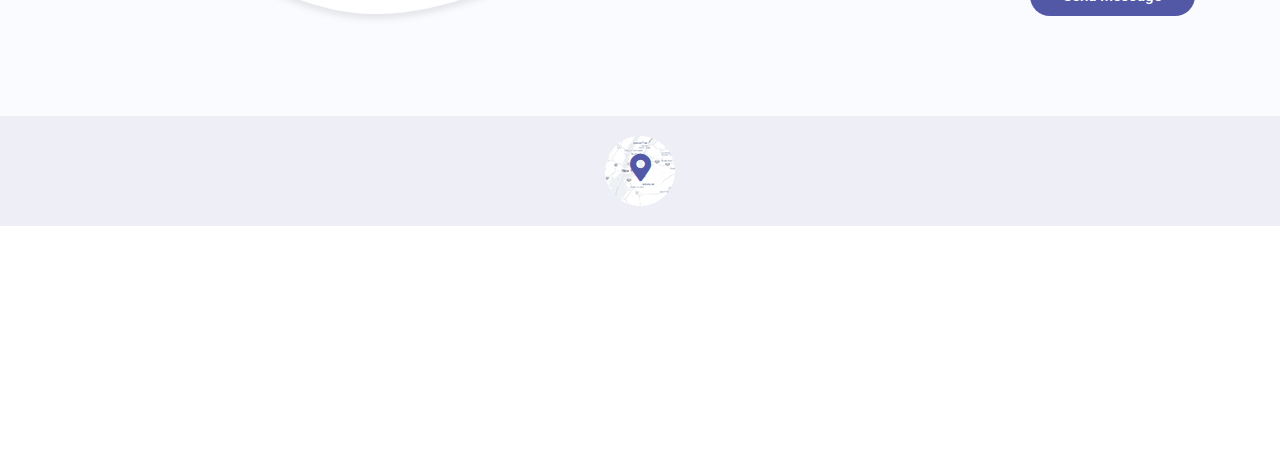
==== commit 08f59392: "Phone & Email Changed" ====
--- a/cadinn_AR.html
+++ b/cadinn_AR.html
@@ -523,7 +523,7 @@
               </ul> -->
               <div class="st-price-card-btn">
                 <a href="#contact" class="st-btn st-style1 st-size1 st-color1">Enquire</a>
-                <a href="https://api.whatsapp.com/send?phone=971586695377" class="st-btn st-style1 st-size1 st-color1">Chat</a>
+                <a href="https://api.whatsapp.com/send?phone=971561161920" class="st-btn st-style1 st-size1 st-color1">Chat</a>
               </div>
             </div>
           </div>
@@ -867,8 +867,8 @@
                 <h3 class="st-contact-info-title">Corporate Office</h3>
                 <ul>
                   <li><i class="fas fa-map-signs"></i>No.270-0, BAYAN BUSINESS CENTER, DIP, DUBAI, UAE</li>
-                  <li><i class="fas fa-phone"></i><a href="tel:+971505754660">971505754660</a></li>
-                  <li><i class="fas fa-envelope"></i><a href="mailto:nisanthks@gmail.com">nisanthks@gmail.com</a></li>
+                  <li><i class="fas fa-phone"></i><a href="tel:+971561161920">971561161920</a></li>
+                  <li><i class="fas fa-envelope"></i><a href="mailto:uae@cadinn.com">nisanthks@gmail.com</a></li>
                   <li><i class="fas fa-globe"></i><a href="www.cadinn.com">www.cadinn.com</a></li>
                 </ul>
               </div>
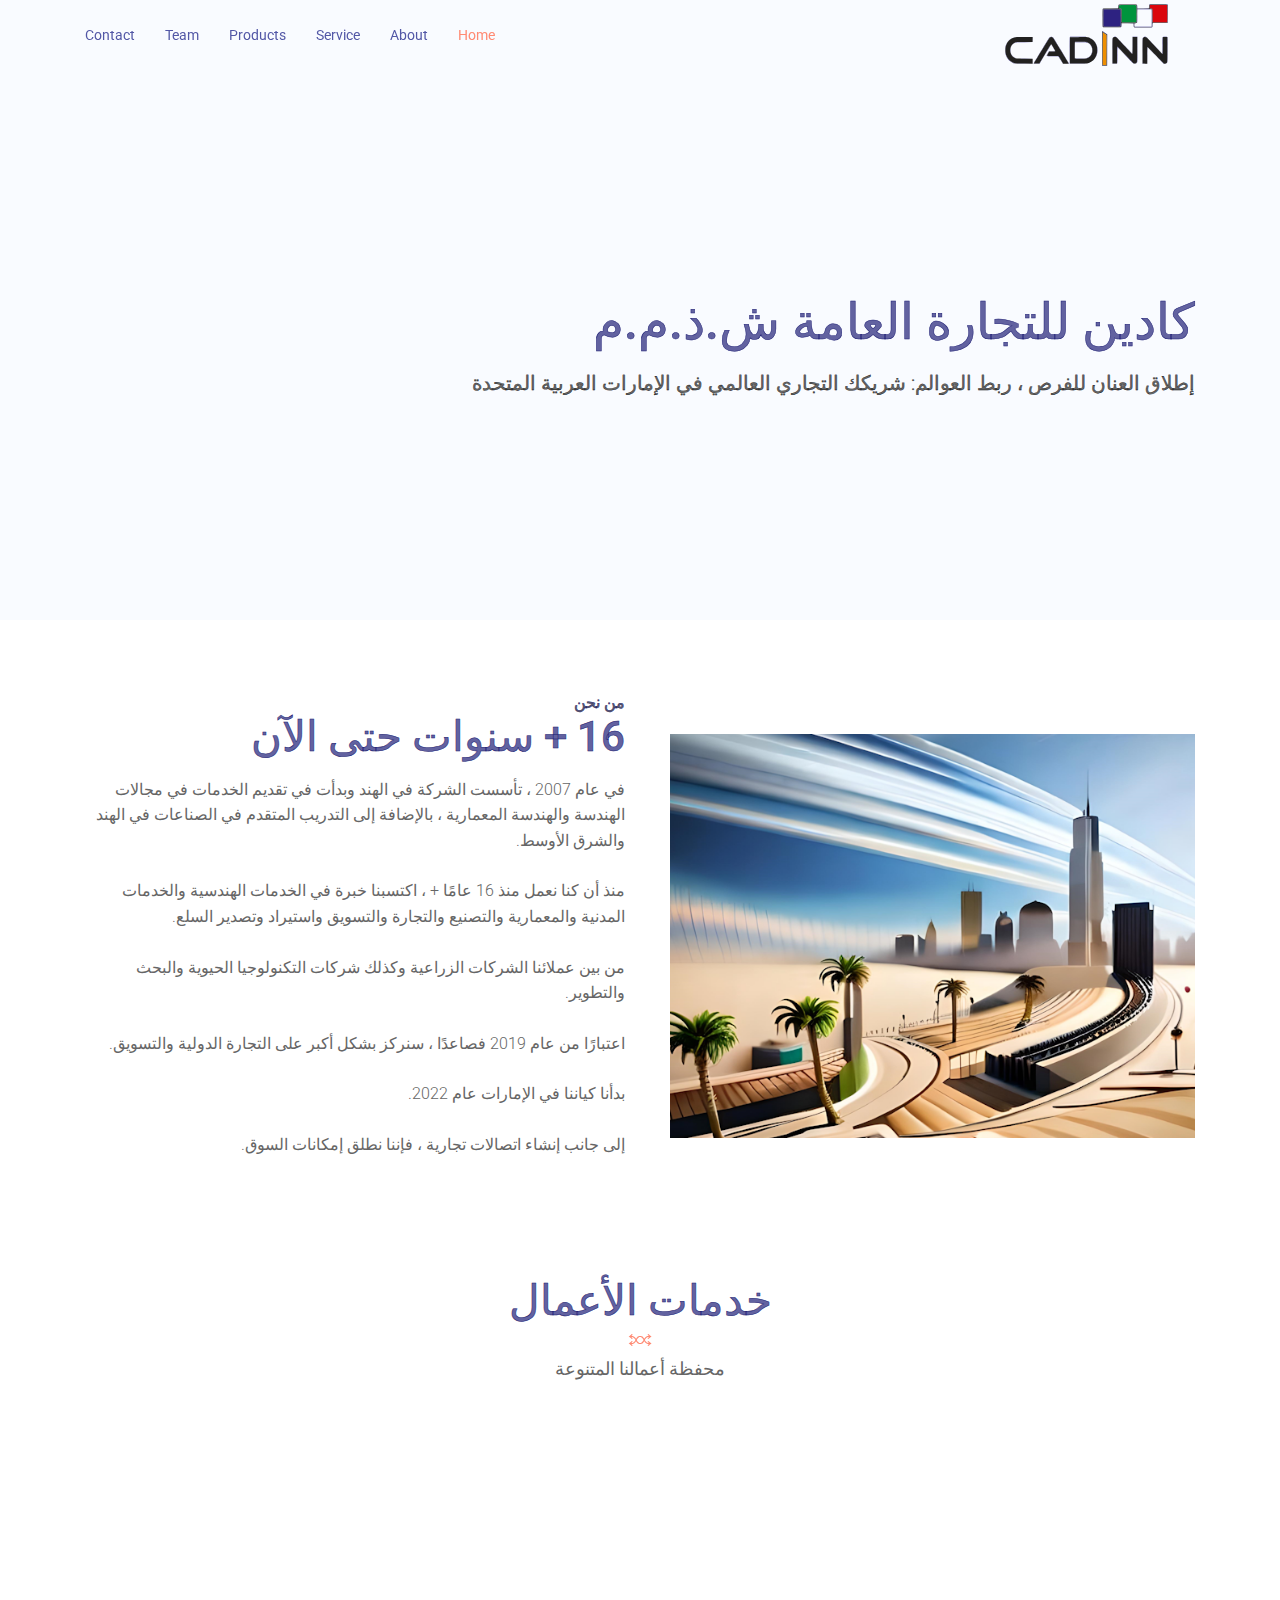
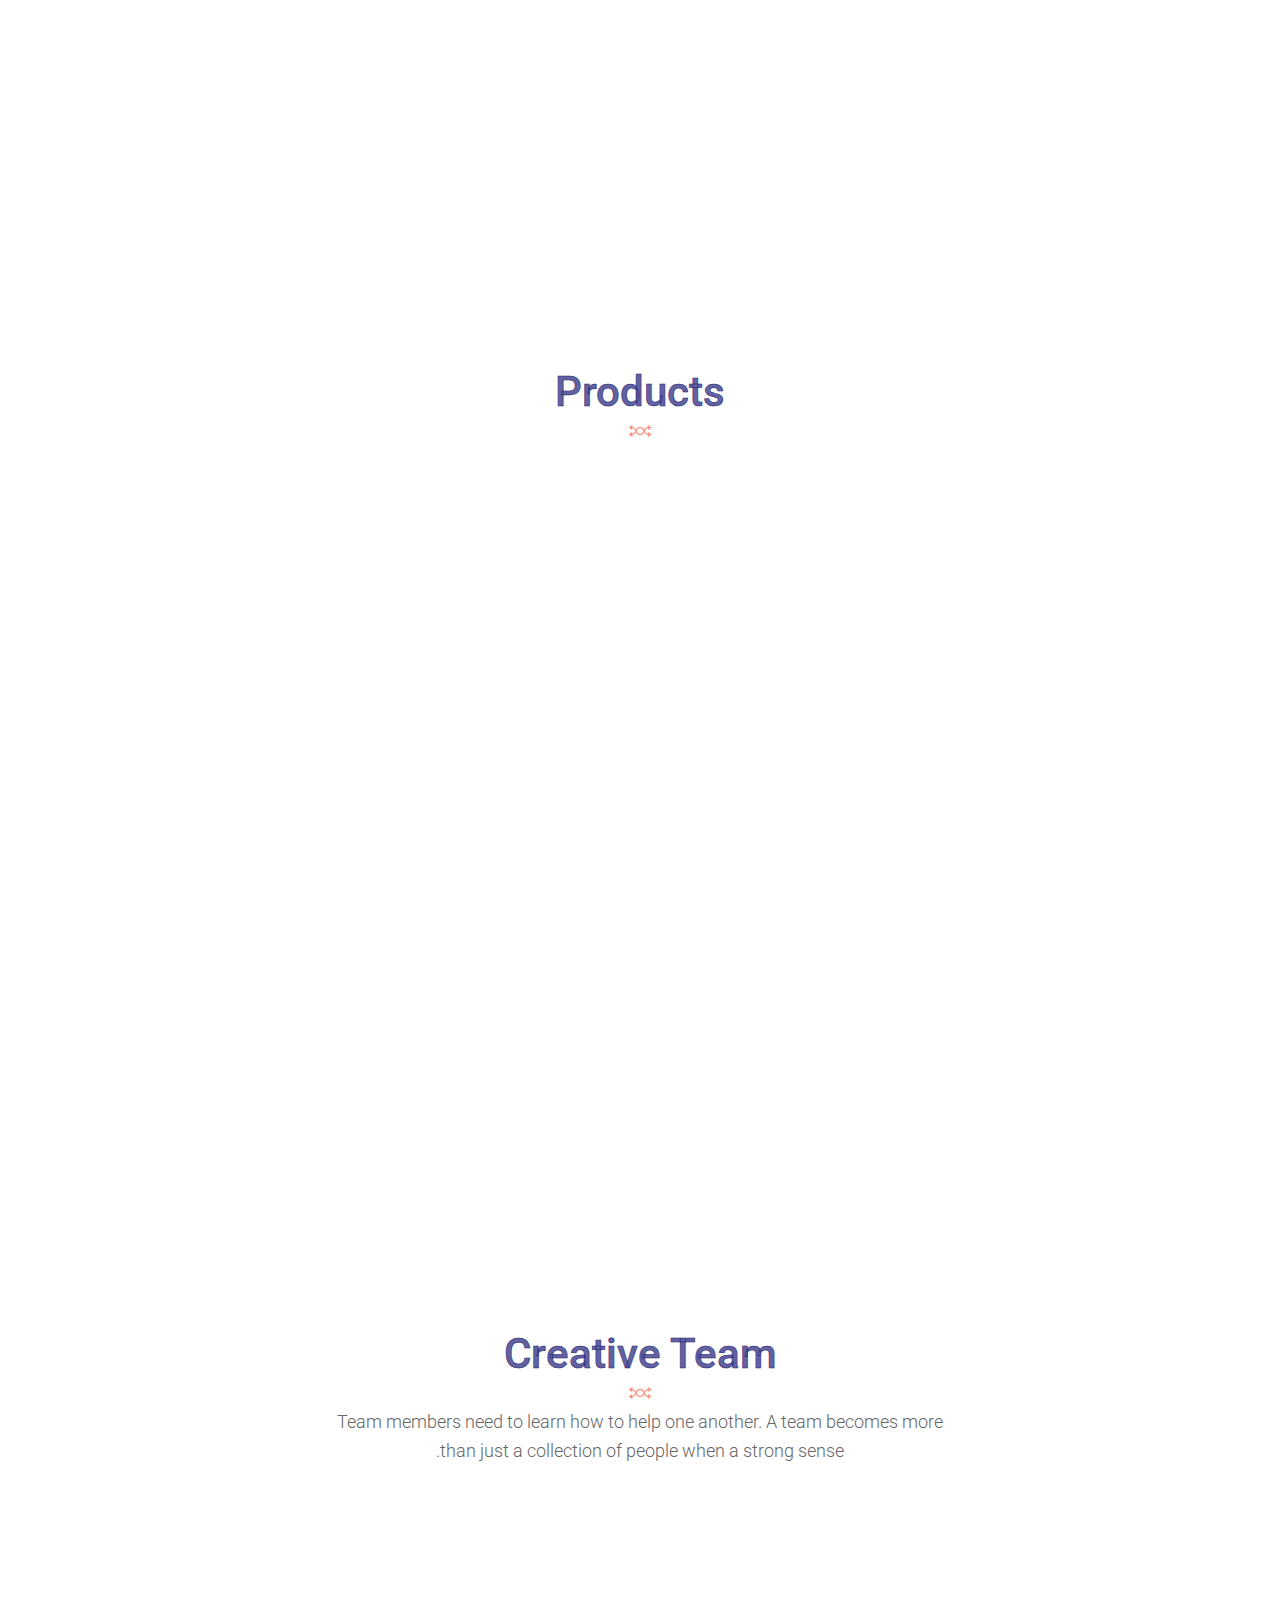
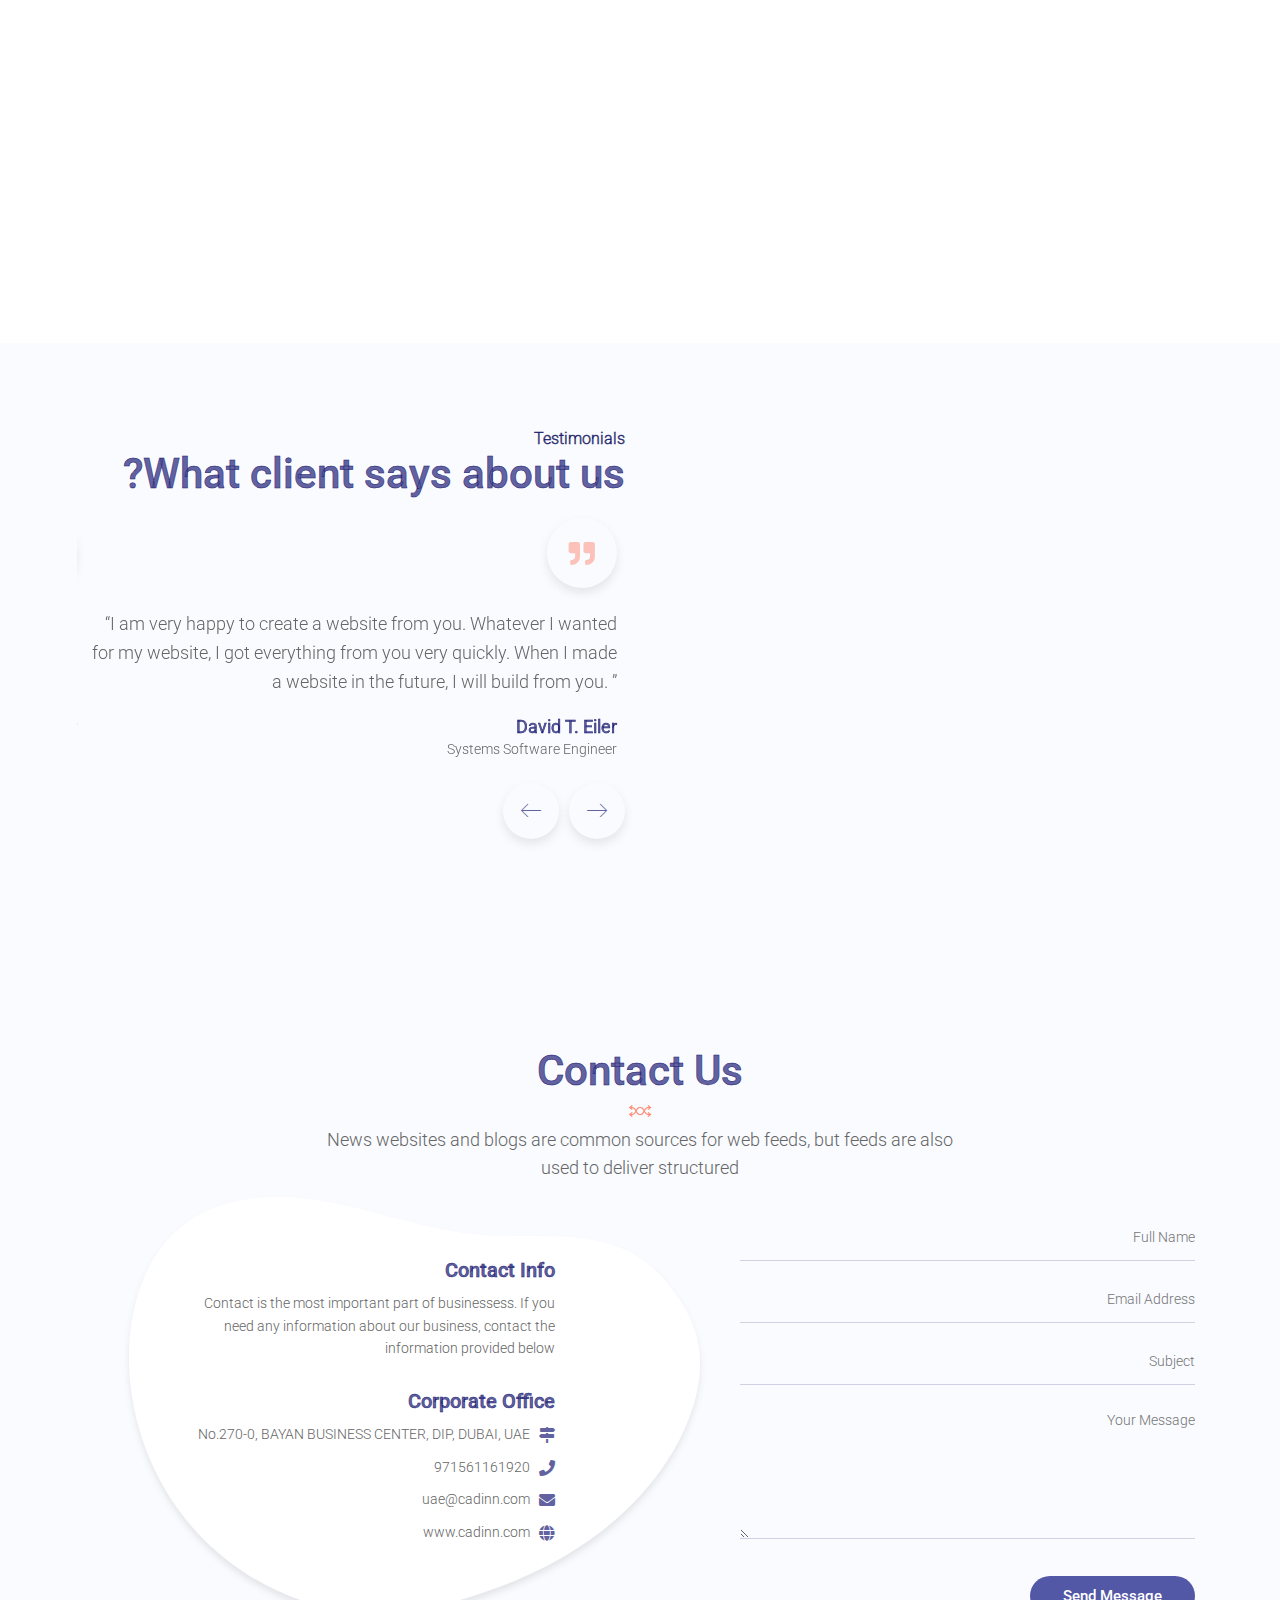
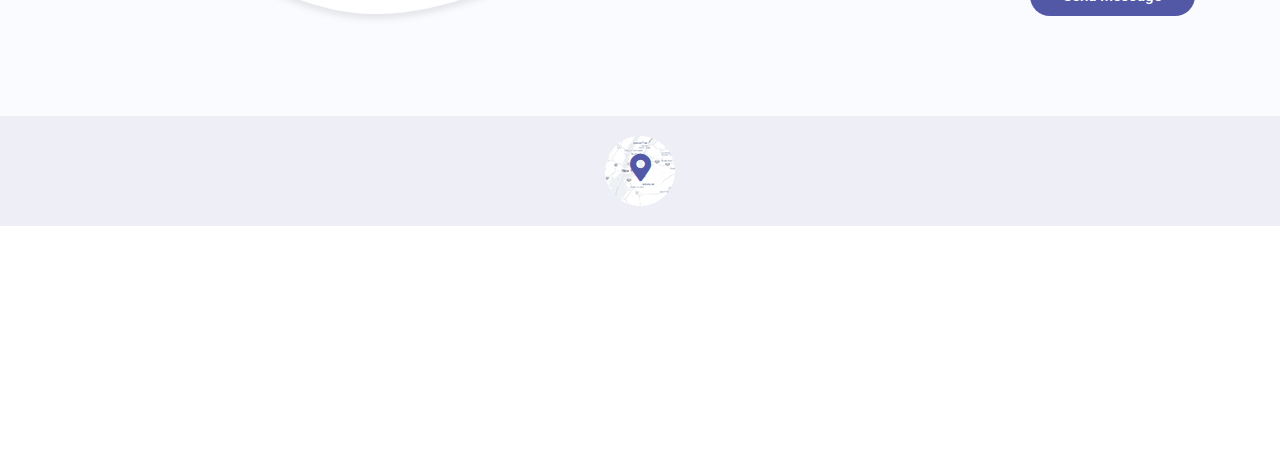
==== commit e9d9e67f: "bug fix" ====
--- a/cadinn_AR.html
+++ b/cadinn_AR.html
@@ -868,7 +868,7 @@
                 <ul>
                   <li><i class="fas fa-map-signs"></i>No.270-0, BAYAN BUSINESS CENTER, DIP, DUBAI, UAE</li>
                   <li><i class="fas fa-phone"></i><a href="tel:+971561161920">971561161920</a></li>
-                  <li><i class="fas fa-envelope"></i><a href="mailto:uae@cadinn.com">nisanthks@gmail.com</a></li>
+                  <li><i class="fas fa-envelope"></i><a href="mailto:uae@cadinn.com">uae@cadinn.com</a></li>
                   <li><i class="fas fa-globe"></i><a href="www.cadinn.com">www.cadinn.com</a></li>
                 </ul>
               </div>
